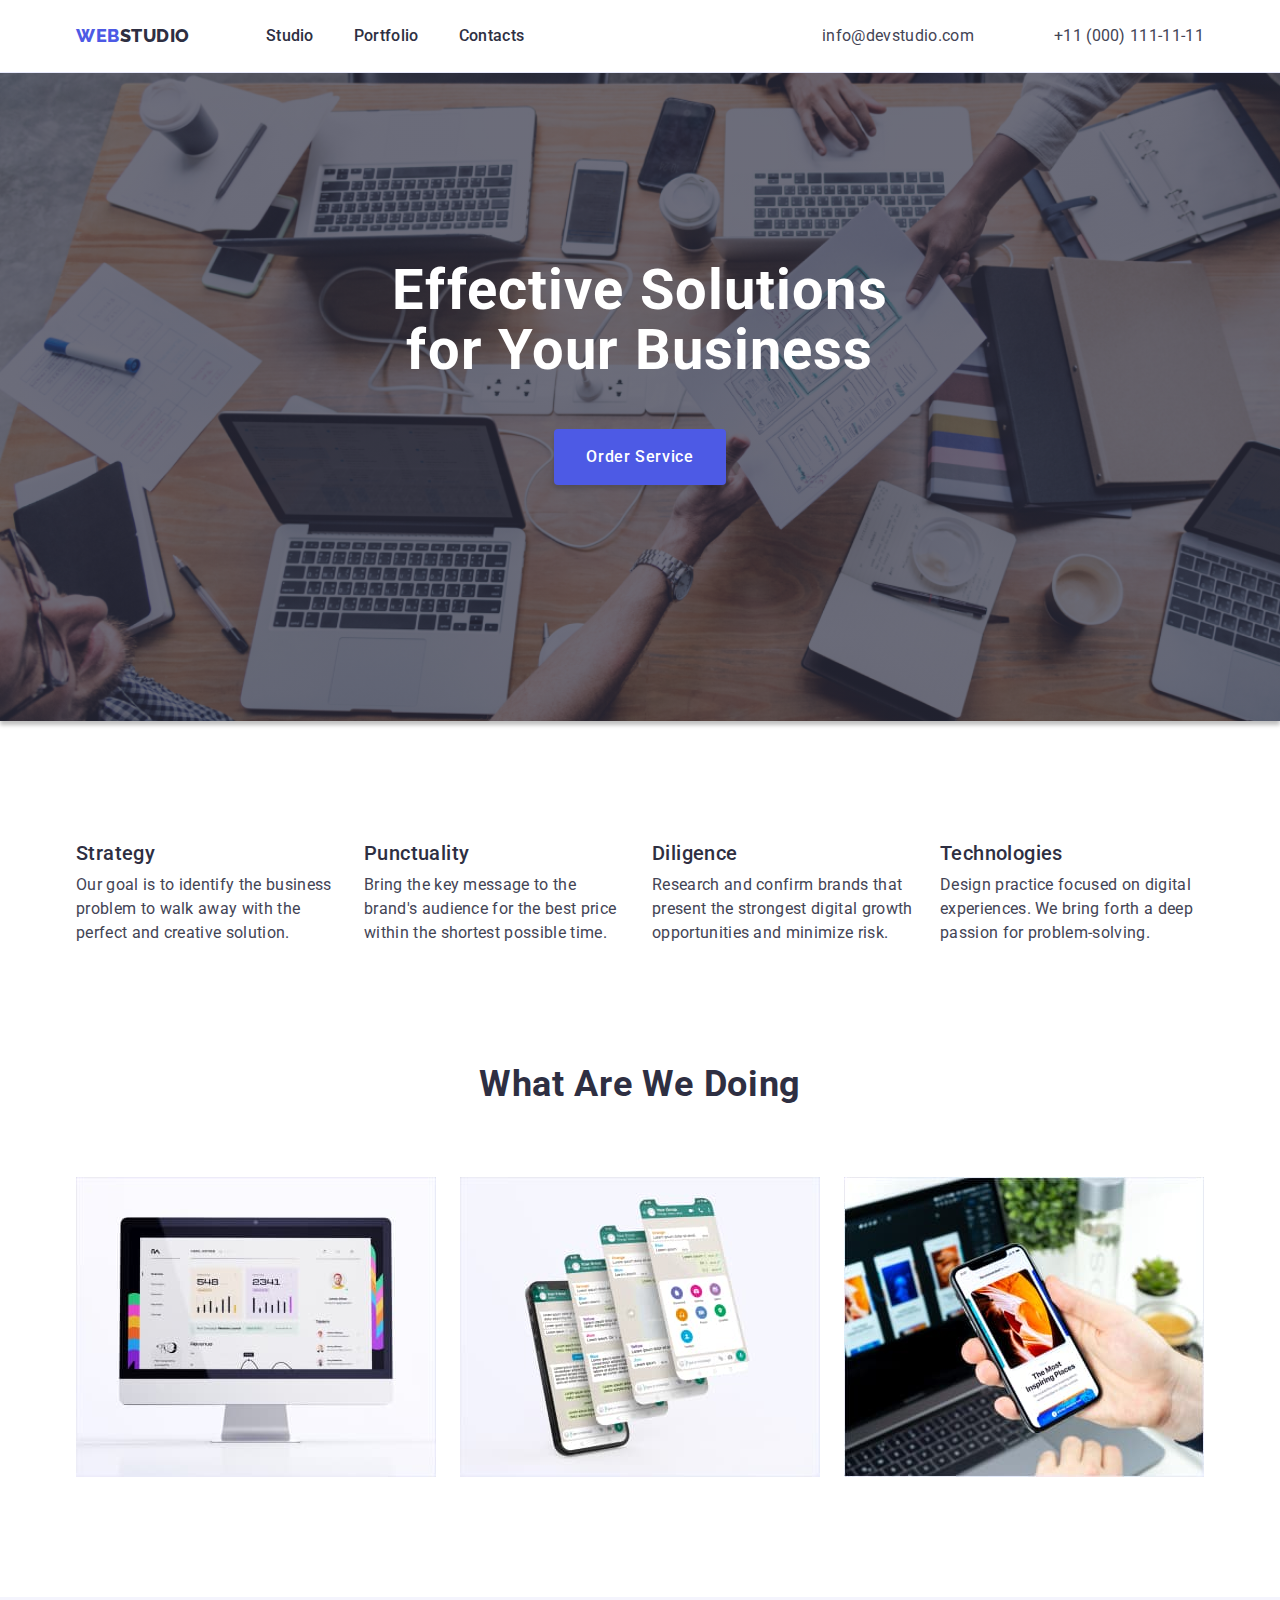
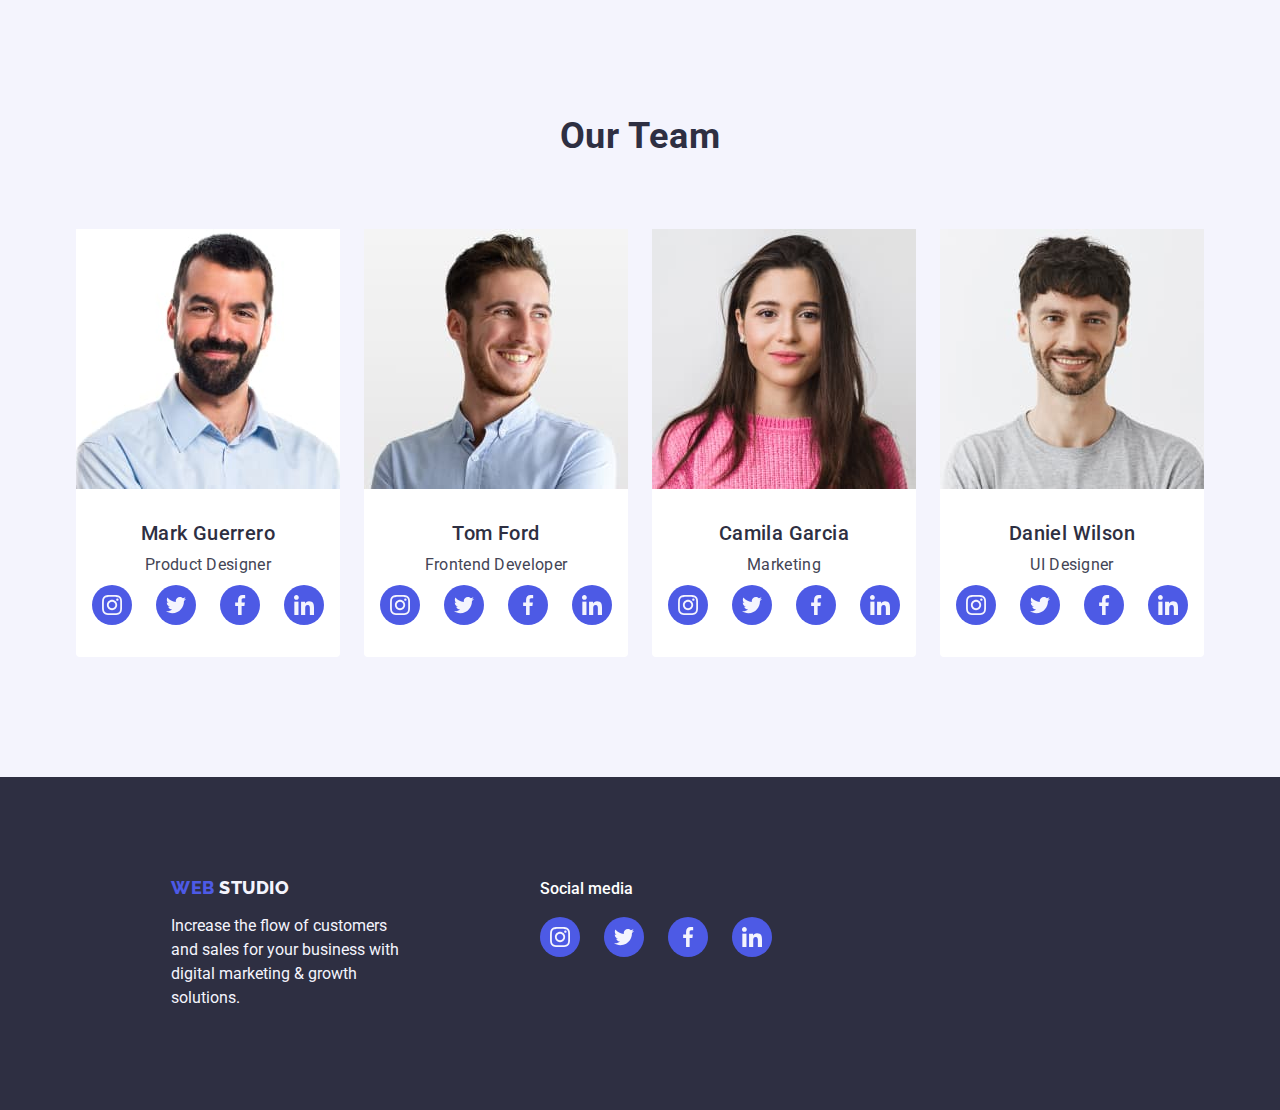
==== index.html @ c41622d4 "Styling with background and icons" ====
<!DOCTYPE html>
<html lang="en">
  <head>
    <meta charset="UTF-8" />
    <meta http-equiv="X-UA-Compatible" content="IE=edge" />
    <meta name="viewport" content="width=device-width, initial-scale=1.0" />
    <title>Web Studio</title>
    <link rel="preconnect" href="https://fonts.googleapis.com" />
    <link rel="preconnect" href="https://fonts.gstatic.com" crossorigin />
    <link
      href="https://fonts.googleapis.com/css2?family=Raleway:wght@800&family=Roboto:wght@400;500;700;900&display=swap"
      rel="stylesheet"
    />
    <link
      rel="stylesheet"
      href="https://cdn.jsdelivr.net/npm/modern-normalize@1.1.0/modern-normalize.min.css"
    />
    <link rel="stylesheet" href="css/styles.css" />
  </head>
  <body>
    <!-- Header -->
    <header class="page-header">
      <div class="container page-header-container">
        <nav class="page-nav">
          <a class="logo link" href="./index.html"
            >Web<span class="logo-studio">Studio</span></a
          >
          <ul class="menu list">
            <li class="menu-item">
              <a class="menu-link link" href="./index.html">Studio</a>
            </li>
            <li class="menu-item">
              <a class="menu-link link" href="./portfolio.html">Portfolio</a>
            </li>
            <li class="menu-item">
              <a class="menu-link link" href="">Contacts</a>
            </li>
          </ul>
        </nav>
        <address id="contacts" class="contacts">
          <ul class="contacts-list list">
            <li class="mail">
              <a class="link mail-link" href="mailto:info@devstudio.com"
                >info@devstudio.com</a
              >
            </li>
            <li class="tel">
              <a class="link tel-link" href="tel:+110001111111"
                >+11 (000) 111-11-11</a
              >
            </li>
          </ul>
        </address>
      </div>
    </header>
    <!-- /Header -->
    <main>
      <!-- Section 1 -->
      <section class="hero">
        <div class="container container-hero">
          <h1 class="hero-header">Effective Solutions for Your Business</h1>

          <button class="hero-btn" type="button">Order Service</button>
        </div>
      </section>
      <!-- Section 2 -->
      <section class="work-vision section">
        <div class="container">
          <h2 class="section-header" hidden>Our Phylosophy</h2>
          <ul class="work list">
            <li class="work-item">
              <h3 class="second-header">Strategy</h3>
              <p class="describtion">
                Our goal is to identify the business problem to walk away with
                the perfect and creative solution.
              </p>
            </li>
            <li class="work-item">
              <h3 class="second-header">Punctuality</h3>
              <p class="describtion">
                Bring the key message to the brand's audience for the best price
                within the shortest possible time.
              </p>
            </li>
            <li class="work-item">
              <h3 class="second-header">Diligence</h3>
              <p class="describtion">
                Research and confirm brands that present the strongest digital
                growth opportunities and minimize risk.
              </p>
            </li>
            <li class="work-item">
              <h3 class="second-header">Technologies</h3>
              <p class="describtion">
                Design practice focused on digital experiences. We bring forth a
                deep passion for problem-solving.
              </p>
            </li>
          </ul>
        </div>
      </section>
      <!-- Section 3 -->
      <section class="section section-work">
        <div class="container">
          <h2 class="section-header">What are we doing</h2>
          <ul class="list work-img">
            <li class="img">
              <img
                class="img-item"
                src="./images/section-3/img1.jpg"
                alt="computer"
                width="360"
                height="300"
              />
            </li>
            <li class="img">
              <img
                class="img-item"
                src="./images/section-3/img2.jpg"
                alt="smartphone"
                width="360"
                height="300"
              />
            </li>
            <li class="img">
              <img
                class="img-item"
                src="./images/section-3/img3.jpg"
                alt="connection"
                width="360"
                height="300"
              />
            </li>
          </ul>
        </div>
      </section>
      <!-- Section 4 -->
      <section class="team section">
        <div class="container">
          <h2 class="section-header">Our Team</h2>
          <ul class="team list">
            <li class="team-member">
              <img
                class="team-img"
                src="./images/section-4/mark-guerrero.jpg"
                alt="Mark"
                width="264"
              />
              <div class="team-content-wrapper">
                <h3 class="second-header">Mark Guerrero</h3>
                <p class="describtion position">Product Designer</p>
                <ul class="social-list list">
                  <li class="social-list-item">
                    <a href="" class="social-list-link">
                      <svg class="social-list-icon" width="20" hight="20">
                        <use href="./images/sprite.svg#icon-instagram"></use>
                      </svg>
                    </a>
                  </li>
                  <li class="social-list-item">
                    <a href="" class="social-list-link">
                      <svg class="social-list-icon" width="20" hight="20">
                        <use href="./images/sprite.svg#icon-twitter"></use>
                      </svg>
                    </a>
                  </li>
                  <li class="social-list-item">
                    <a href="" class="social-list-link">
                      <svg class="social-list-icon" width="20" hight="20">
                        <use href="./images/sprite.svg#icon-facebook"></use>
                      </svg>
                    </a>
                  </li>
                  <li class="social-list-item">
                    <a href="" class="social-list-link">
                      <svg class="social-list-icon" width="20" hight="20">
                        <use href="./images/sprite.svg#icon-linkedin"></use>
                      </svg>
                    </a>
                  </li>
                </ul>
              </div>
            </li>
            <li class="team-member">
              <img
                class="team-img"
                src="./images/section-4/tom-ford.jpg"
                alt="Tom"
                width="264"
              />
              <div class="team-content-wrapper">
                <h3 class="second-header">Tom Ford</h3>
                <p class="describtion position">Frontend Developer</p>
                <ul class="social-list list">
                  <li class="social-list-item">
                    <a href="" class="social-list-link">
                      <svg class="social-list-icon" width="20" hight="20">
                        <use href="./images/sprite.svg#icon-instagram"></use>
                      </svg>
                    </a>
                  </li>
                  <li class="social-list-item">
                    <a href="" class="social-list-link">
                      <svg class="social-list-icon" width="20" hight="20">
                        <use href="./images/sprite.svg#icon-twitter"></use>
                      </svg>
                    </a>
                  </li>
                  <li class="social-list-item">
                    <a href="" class="social-list-link">
                      <svg class="social-list-icon" width="20" hight="20">
                        <use href="./images/sprite.svg#icon-facebook"></use>
                      </svg>
                    </a>
                  </li>
                  <li class="social-list-item">
                    <a href="" class="social-list-link">
                      <svg class="social-list-icon" width="20" hight="20">
                        <use href="./images/sprite.svg#icon-linkedin"></use>
                      </svg>
                    </a>
                  </li>
                </ul>
              </div>
            </li>
            <li class="team-member">
              <img
                class="team-img"
                src="./images/section-4/camila-garcia.jpg"
                alt="Camila"
                width="264"
              />
              <div class="team-content-wrapper">
                <h3 class="second-header">Camila Garcia</h3>
                <p class="describtion position">Marketing</p>
                <ul class="social-list list">
                  <li class="social-list-item">
                    <a href="" class="social-list-link">
                      <svg class="social-list-icon" width="20" hight="20">
                        <use href="./images/sprite.svg#icon-instagram"></use>
                      </svg>
                    </a>
                  </li>
                  <li class="social-list-item">
                    <a href="" class="social-list-link">
                      <svg class="social-list-icon" width="20" hight="20">
                        <use href="./images/sprite.svg#icon-twitter"></use>
                      </svg>
                    </a>
                  </li>
                  <li class="social-list-item">
                    <a href="" class="social-list-link">
                      <svg class="social-list-icon" width="20" hight="20">
                        <use href="./images/sprite.svg#icon-facebook"></use>
                      </svg>
                    </a>
                  </li>
                  <li class="social-list-item">
                    <a href="" class="social-list-link">
                      <svg class="social-list-icon" width="20" hight="20">
                        <use href="./images/sprite.svg#icon-linkedin"></use>
                      </svg>
                    </a>
                  </li>
                </ul>
              </div>
            </li>
            <li class="team-member">
              <img
                class="team-img"
                src="./images/section-4/daniel-wilson.jpg"
                alt="Daniel"
                width="264"
              />
              <div class="team-content-wrapper">
                <h3 class="second-header">Daniel Wilson</h3>
                <p class="describtion position">UI Designer</p>
                <ul class="social-list list">
                  <li class="social-list-item">
                    <a href="" class="social-list-link">
                      <svg class="social-list-icon" width="20" hight="20">
                        <use href="./images/sprite.svg#icon-instagram"></use>
                      </svg>
                    </a>
                  </li>
                  <li class="social-list-item">
                    <a href="" class="social-list-link">
                      <svg class="social-list-icon" width="20" hight="20">
                        <use href="./images/sprite.svg#icon-twitter"></use>
                      </svg>
                    </a>
                  </li>
                  <li class="social-list-item">
                    <a href="" class="social-list-link">
                      <svg class="social-list-icon" width="20" hight="20">
                        <use href="./images/sprite.svg#icon-facebook"></use>
                      </svg>
                    </a>
                  </li>
                  <li class="social-list-item">
                    <a href="" class="social-list-link">
                      <svg class="social-list-icon" width="20" hight="20">
                        <use href="./images/sprite.svg#icon-linkedin"></use>
                      </svg>
                    </a>
                  </li>
                </ul>
              </div>
            </li>
          </ul>
        </div>
      </section>
    </main>
    <!-- Footer -->
    <footer class="footer">
      <div class="container footer-wrapper">
        <a class="logo link logo-footer" href="./index.html"
          >Web <span class="logo-studio-light">Studio</span></a
        >
        <p class="describtion-light">
          Increase the flow of customers and sales for your business with
          digital marketing & growth solutions.
        </p>
      </div>
      <div class="social-media-block">
        <h4 class="social-media-header">Social media</h4>
        <ul class="social-list list footer-list">
          <li class="social-list-item">
            <a href="" class="social-list-link">
              <svg class="social-list-icon" width="20" hight="20">
                <use href="./images/sprite.svg#icon-instagram"></use>
              </svg>
            </a>
          </li>
          <li class="social-list-item">
            <a href="" class="social-list-link">
              <svg class="social-list-icon" width="20" hight="20">
                <use href="./images/sprite.svg#icon-twitter"></use>
              </svg>
            </a>
          </li>
          <li class="social-list-item">
            <a href="" class="social-list-link">
              <svg class="social-list-icon" width="20" hight="20">
                <use href="./images/sprite.svg#icon-facebook"></use>
              </svg>
            </a>
          </li>
          <li class="social-list-item">
            <a href="" class="social-list-link">
              <svg class="social-list-icon" width="20" hight="20">
                <use href="./images/sprite.svg#icon-linkedin"></use>
              </svg>
            </a>
          </li>
        </ul>
      </div>
    </footer>
  </body>
</html>
---- css/styles.css ----
:root {
  --primary-color: #4d5ae5;
  --secondary-color: #2e2f42;
}

h1,
h2,
h3,
h4,
h5,
p {
  margin-top: 0;
  margin-bottom: 0;
}

ul,
ol {
  margin-top: 0;
  margin-bottom: 0;
  padding-left: 0;
}
img {
  display: block;
}

body {
  font-family: 'Roboto', sans-serif;
  color: #434455;
  background-color: #ffffff;
}
.container {
  width: 1158px;
  margin-right: auto;
  margin-left: auto;
  padding-right: 15px;
  padding-left: 15px;
}
.section {
  padding-top: 120px;
  padding-bottom: 120px;
}

.list {
  list-style: none;
}
.link {
  text-decoration: none;
  color: #434455;
}

.section-header {
  margin-bottom: 72px;
  font-weight: 700;
  font-size: 36px;
  line-height: 1.11;
  text-align: center;
  letter-spacing: 0.02em;
  text-transform: capitalize;
  color: var(--secondary-color);
}
.second-header {
  margin-bottom: 8px;
  font-weight: 500;
  font-size: 20px;
  line-height: 1.2;
  letter-spacing: 0.02em;
  color: var(--secondary-color);
}
.describtion {
  font-weight: 400;
  font-size: 16px;
  line-height: 1.5;
  letter-spacing: 0.02em;
  color: #434455;
}

/* header */
.page-header {
  border-bottom: 1px solid #e7e9fc;
}
.page-header-container {
  display: flex;
  align-items: center;
  justify-content: space-between;
}
.page-nav {
  display: flex;
  align-items: center;
}
.menu {
  display: flex;
}
.menu-item:not(:last-child) {
  margin-right: 40px;
}
.menu-link {
  padding: 24px 0;
  display: block;
}

.logo {
  font-family: 'Raleway', sans-serif;
  font-weight: 800;
  font-size: 18px;
  line-height: 1.17;
  margin-right: 76px;
  align-items: center;
  letter-spacing: 0.03em;
  text-transform: uppercase;
  color: var(--primary-color);
}

.logo-studio {
  color: var(--secondary-color);
}
.menu-link {
  font-weight: 500;
  font-size: 16px;
  line-height: 1.5;
  letter-spacing: 0.02em;
  color: var(--secondary-color);
}

.menu-link:hover {
  color: #404bbf;
}
.menu-link:focus {
  color: #404bbf;
}
.menu-link:hover:after {
  display: block;
  height: 4px;
  margin-top: 20px;
  background-color: #404bbf;
  content: '';
}
.contacts {
  font-style: normal;
}
.contacts-list {
  display: flex;
  gap: 40px;
}

.tel,
.mail {
  font-weight: 400;
  font-size: 16px;
  line-height: 1.5;
  letter-spacing: 0.02em;
}
.mail-link {
  margin-right: 40px;
}
.mail-link:hover,
.mail-link:focus,
.tel-link:hover,
.tel-link:focus {
  color: #404bbf;
}

/* Hero */
.hero {
  padding-top: 188px;
  padding-bottom: 188px;
  background: rgba(46, 47, 66, 0.7);
  background-image: linear-gradient(
      rgba(46, 47, 66, 0.7),
      rgba(46, 47, 66, 0.7)
    ),
    url(../images/hero/bg.jpg);
  background-size: cover;
  box-shadow: 0px 4px 4px rgba(0, 0, 0, 0.25);
}

.hero-header {
  max-width: 496px;
  margin-bottom: 48px;
  margin-right: auto;
  margin-left: auto;
  font-weight: 700;
  font-size: 56px;
  line-height: 1.07;
  text-align: center;
  letter-spacing: 0.02em;
  color: #ffffff;
}
.hero-btn {
  display: block;
  margin: 0 auto;
  margin-bottom: 48px;
  min-width: 169px;
  height: 56px;
  border: none;
  font-family: 'Roboto', sans-serif;
  cursor: pointer;
  padding: 16px 32px;
  background-color: var(--primary-color);
  font-weight: 500;
  font-size: 16px;
  line-height: 1.5;
  align-items: center;
  letter-spacing: 0.04em;
  color: #ffffff;
  box-shadow: 0px 4px 4px rgba(0, 0, 0, 0.15);
  border-radius: 4px;
}
.hero-btn:hover {
  background-color: #404bbf;
}
.hero-btn:focus {
  background-color: #404bbf;
}
/* Section 2 */

.work {
  display: flex;
  gap: 24px;
}
.work-item {
  flex-basis: calc((100% - 72px) / 4);
}

/* Section 3 */
.section-work {
  padding-top: 0;
}
.work-img {
  display: flex;
  gap: 24px;
}
.img {
  flex-basis: calc((100% - 3 * 16px) / 3);
}

/* Section 4 */
.team {
  display: flex;
  flex-wrap: wrap;
  gap: 24px;
  background-color: #f4f4fd;
}
.team-member {
  flex-basis: calc((100% - 72px) / 4);
  background-color: #ffffff;
  border-radius: 0px 0px 4px 4px;
}
.team-content-wrapper {
  padding: 32px 16px;
  text-align: center;
}
.team-img {
  width: 100%;
}

.social-list {
  display: flex;
  justify-content: center;
  gap: 24px;
  margin-top: 8px;
}
.social-list-link {
  display: flex;
  justify-content: center;
  align-items: center;
  width: 40px;
  height: 40px;
  border-radius: 50%;
  background-color: var(--primary-color);
}
.social-list-link:hover,
.social-list-link:focus {
  background-color: #404bbf;
}
.social-list-icon {
  fill: #f4f4fd;
}

/* Portfolio */
.portfolio {
  padding-top: 96px;
  padding-bottom: 120px;
  background-color: #ffffff;
}
.filter-buttons {
  margin-bottom: 72px;
  display: flex;
  justify-content: center;
  gap: 24px;
}
.btn {
  padding: 12px 24px;

  font-family: 'Roboto', sans-serif;
  cursor: pointer;
  font-weight: 500;
  font-size: 16px;
  line-height: 1.5;
  align-items: center;
  text-align: center;
  letter-spacing: 0.04em;
  color: var(--primary-color);
  background-color: #f4f4fd;
  border: 1px solid #e7e9fc;
  border-radius: 4px;
}
.btn:hover,
.btn:focus {
  background-color: #404bbf;
  color: #ffffff;
  border: 1px solid transparent;
}

.portfolio-cards {
  display: flex;
  flex-wrap: wrap;
  column-gap: 24px;
  row-gap: 48px;
}
.card {
  width: calc((100% - 48px) / 3);
}
.img-item {
  width: 100%;
}
.card-content-wrapper {
  padding: 32px 16px;
  border: 1px solid #e7e9fc;
  border-top: none;
}
.position {
  margin-bottom: 8px;
}

/* Footer */
.footer {
  display: flex;
  padding: 100px 0 100px;
  background-color: var(--secondary-color);
}
.footer-wrapper {
  margin-left: 156px;
  margin-right: 0;
  text-align: left;
  width: 264px;
}
.logo-footer {
  display: inline-block;
  margin-bottom: 16px;
}
.describtion-light {
  color: #f4f4fd;
  line-height: 1.5;
}
.logo-studio-light {
  color: #f4f4fd;
}
.social-media-block {
  margin-left: 120px;
}
.social-media-header {
  font-weight: 500;
  font-size: 16px;
  line-height: 1.5;
  color: #ffffff;
  margin-bottom: 16px;
}
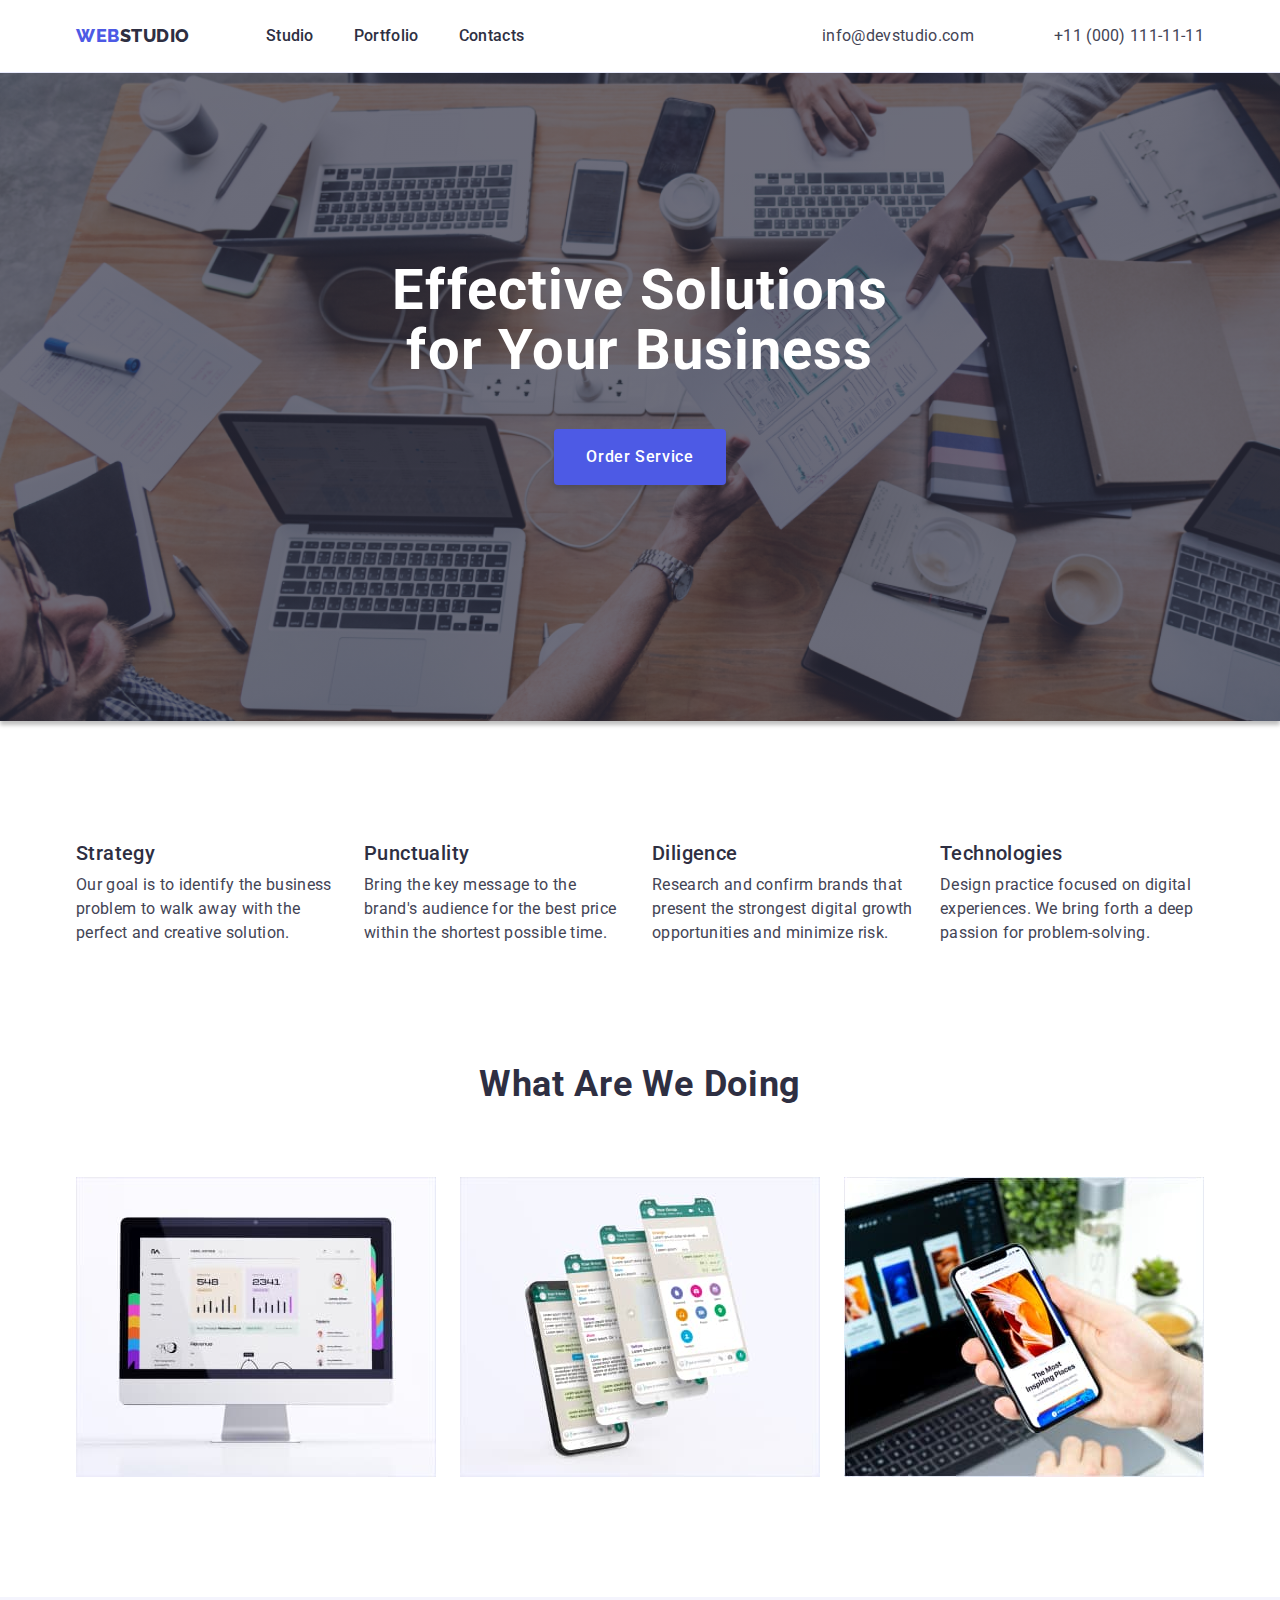
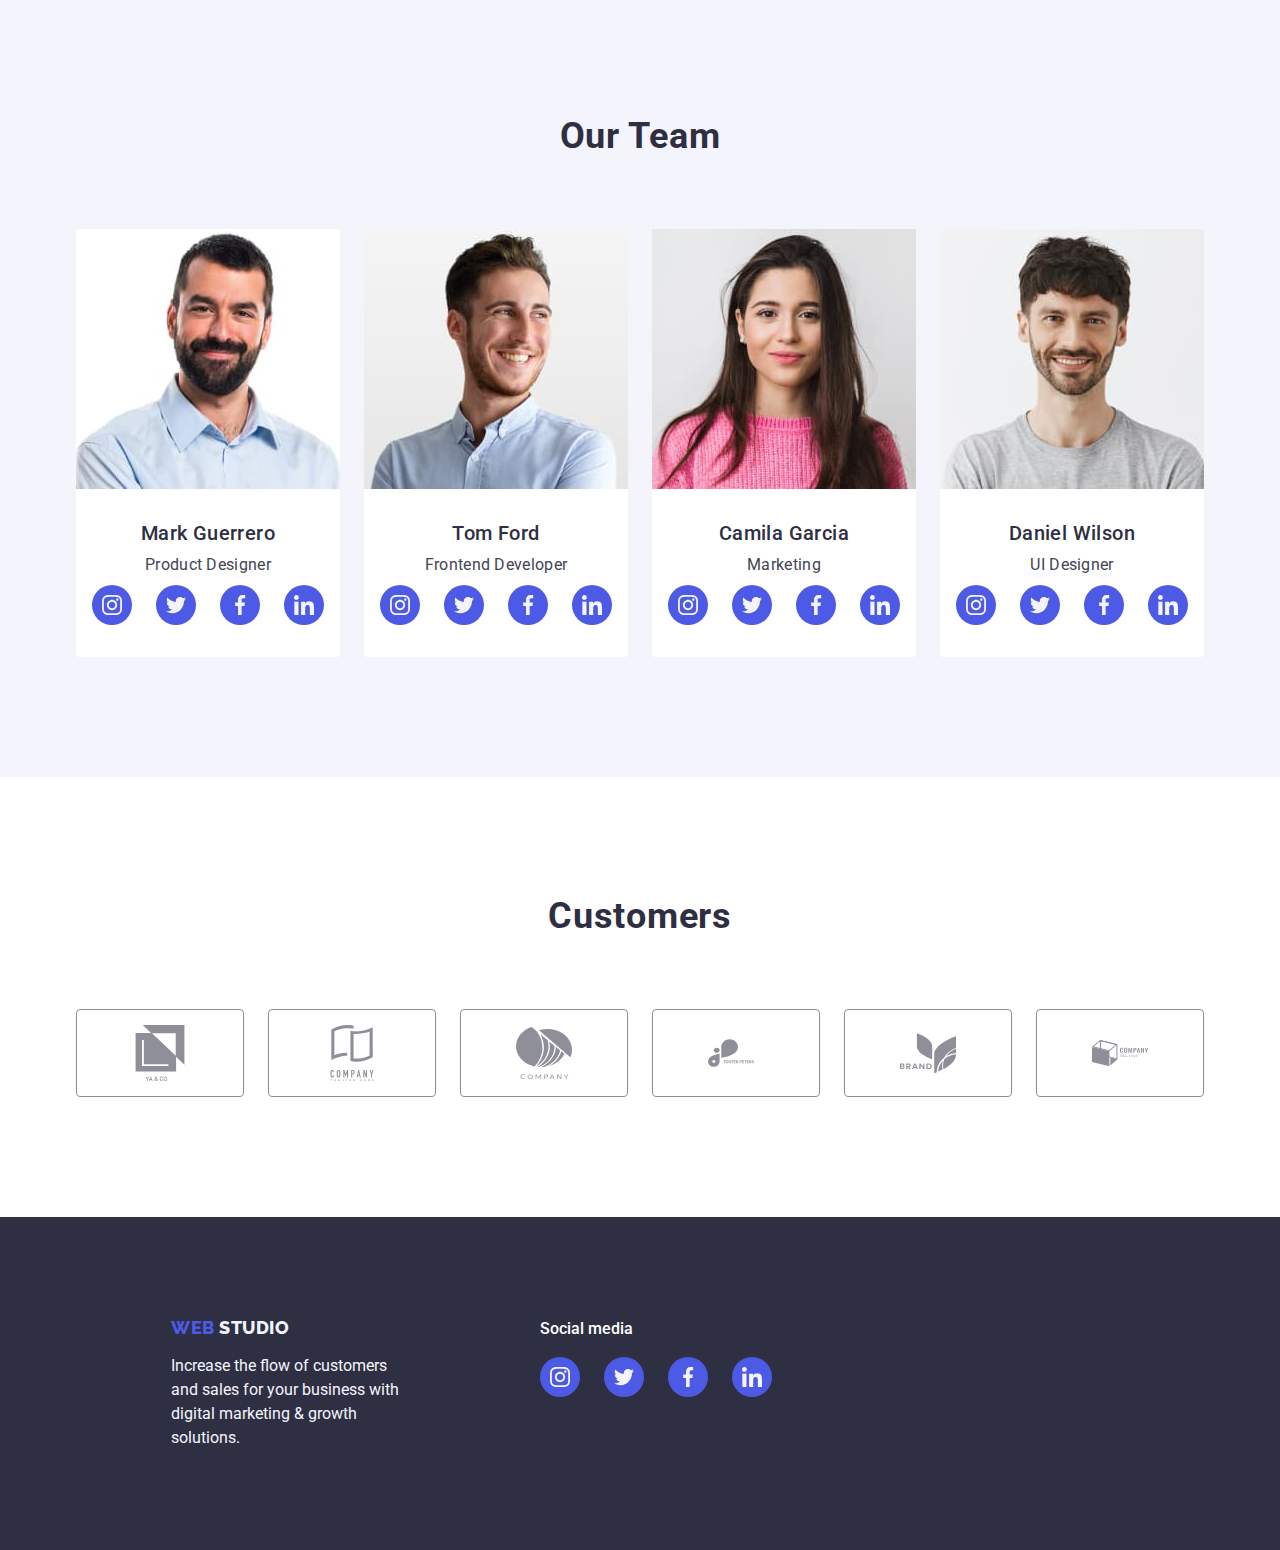
==== commit 3ddf5ed0: "Added section-customers" ====
--- a/index.html
+++ b/index.html
@@ -306,6 +306,56 @@
                   </li>
                 </ul>
               </div>
+            </li>
+          </ul>
+        </div>
+      </section>
+
+      <section class="section section-customers">
+        <div class="container">
+          <h2 class="section-header">customers</h2>
+          <ul class="customers-list list">
+            <li class="customers-list-item">
+              <a href="" class="customers-list-link">
+                <svg class="customers-list-icon">
+                  <use href="./images/sprite.svg#icon-client-1"></use>
+                </svg>
+              </a>
+            </li>
+            <li class="customers-list-item">
+              <a href="" class="customers-list-link">
+                <svg class="customers-list-icon">
+                  <use href="./images/sprite.svg#icon-client-2"></use>
+                </svg>
+              </a>
+            </li>
+            <li class="customers-list-item">
+              <a href="" class="customers-list-link">
+                <svg class="customers-list-icon">
+                  <use href="./images/sprite.svg#icon-client-3"></use>
+                </svg>
+              </a>
+            </li>
+            <li class="customers-list-item">
+              <a href="" class="customers-list-link">
+                <svg class="customers-list-icon">
+                  <use href="./images/sprite.svg#icon-client-4"></use>
+                </svg>
+              </a>
+            </li>
+            <li class="customers-list-item">
+              <a href="" class="customers-list-link">
+                <svg class="customers-list-icon">
+                  <use href="./images/sprite.svg#icon-client-5"></use>
+                </svg>
+              </a>
+            </li>
+            <li class="customers-list-item">
+              <a href="" class="customers-list-link">
+                <svg class="customers-list-icon">
+                  <use href="./images/sprite.svg#icon-client-6"></use>
+                </svg>
+              </a>
             </li>
           </ul>
         </div>
--- a/css/styles.css
+++ b/css/styles.css
@@ -331,6 +331,26 @@
 .position {
   margin-bottom: 8px;
 }
+/* Customers */
+.customers-list {
+  display: flex;
+  justify-content: center;
+  gap: 24px;
+}
+.customers-list-link {
+  display: flex;
+  justify-content: center;
+  align-items: center;
+  width: 168px;
+  height: 88px;
+  border: 1px solid #8e8f99;
+  border-radius: 4px;
+}
+.customers-list-icon {
+  width: 104px;
+  height: 56px;
+  fill: #8e8f99;
+}
 
 /* Footer */
 .footer {
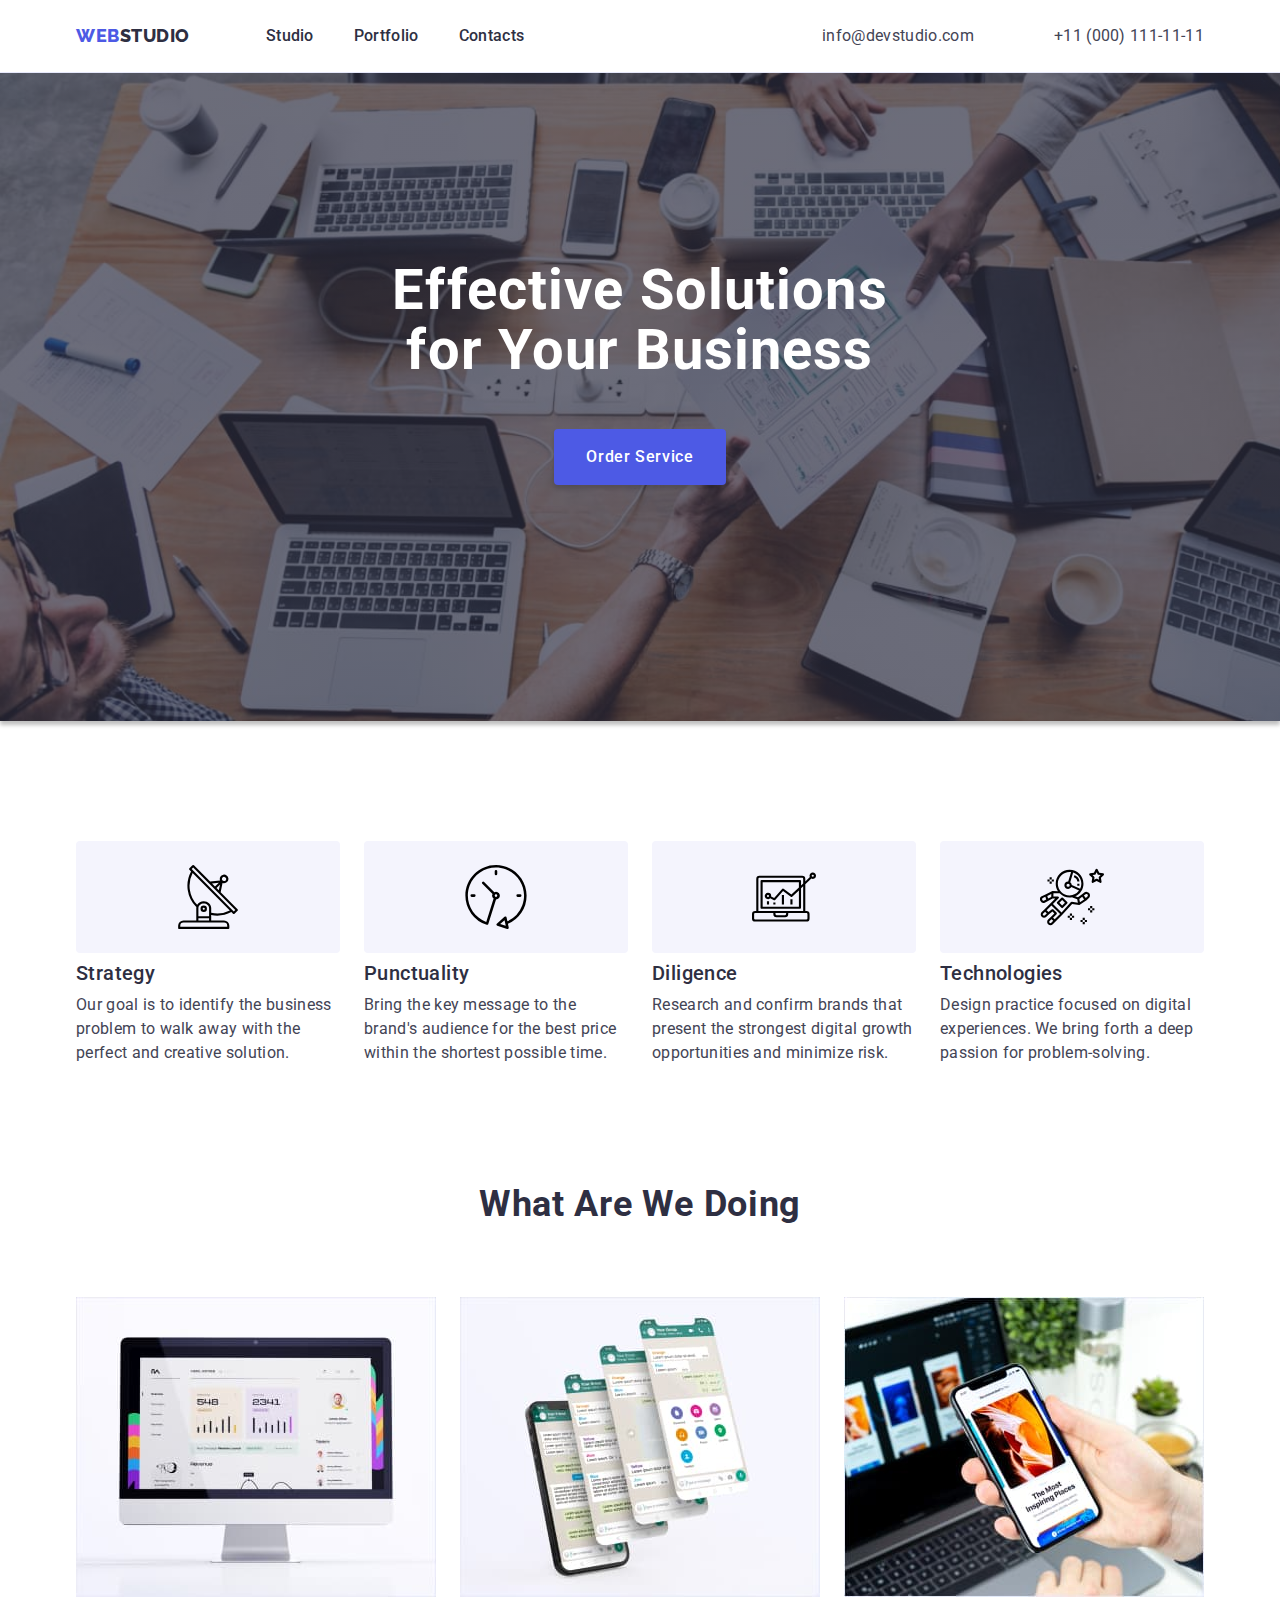
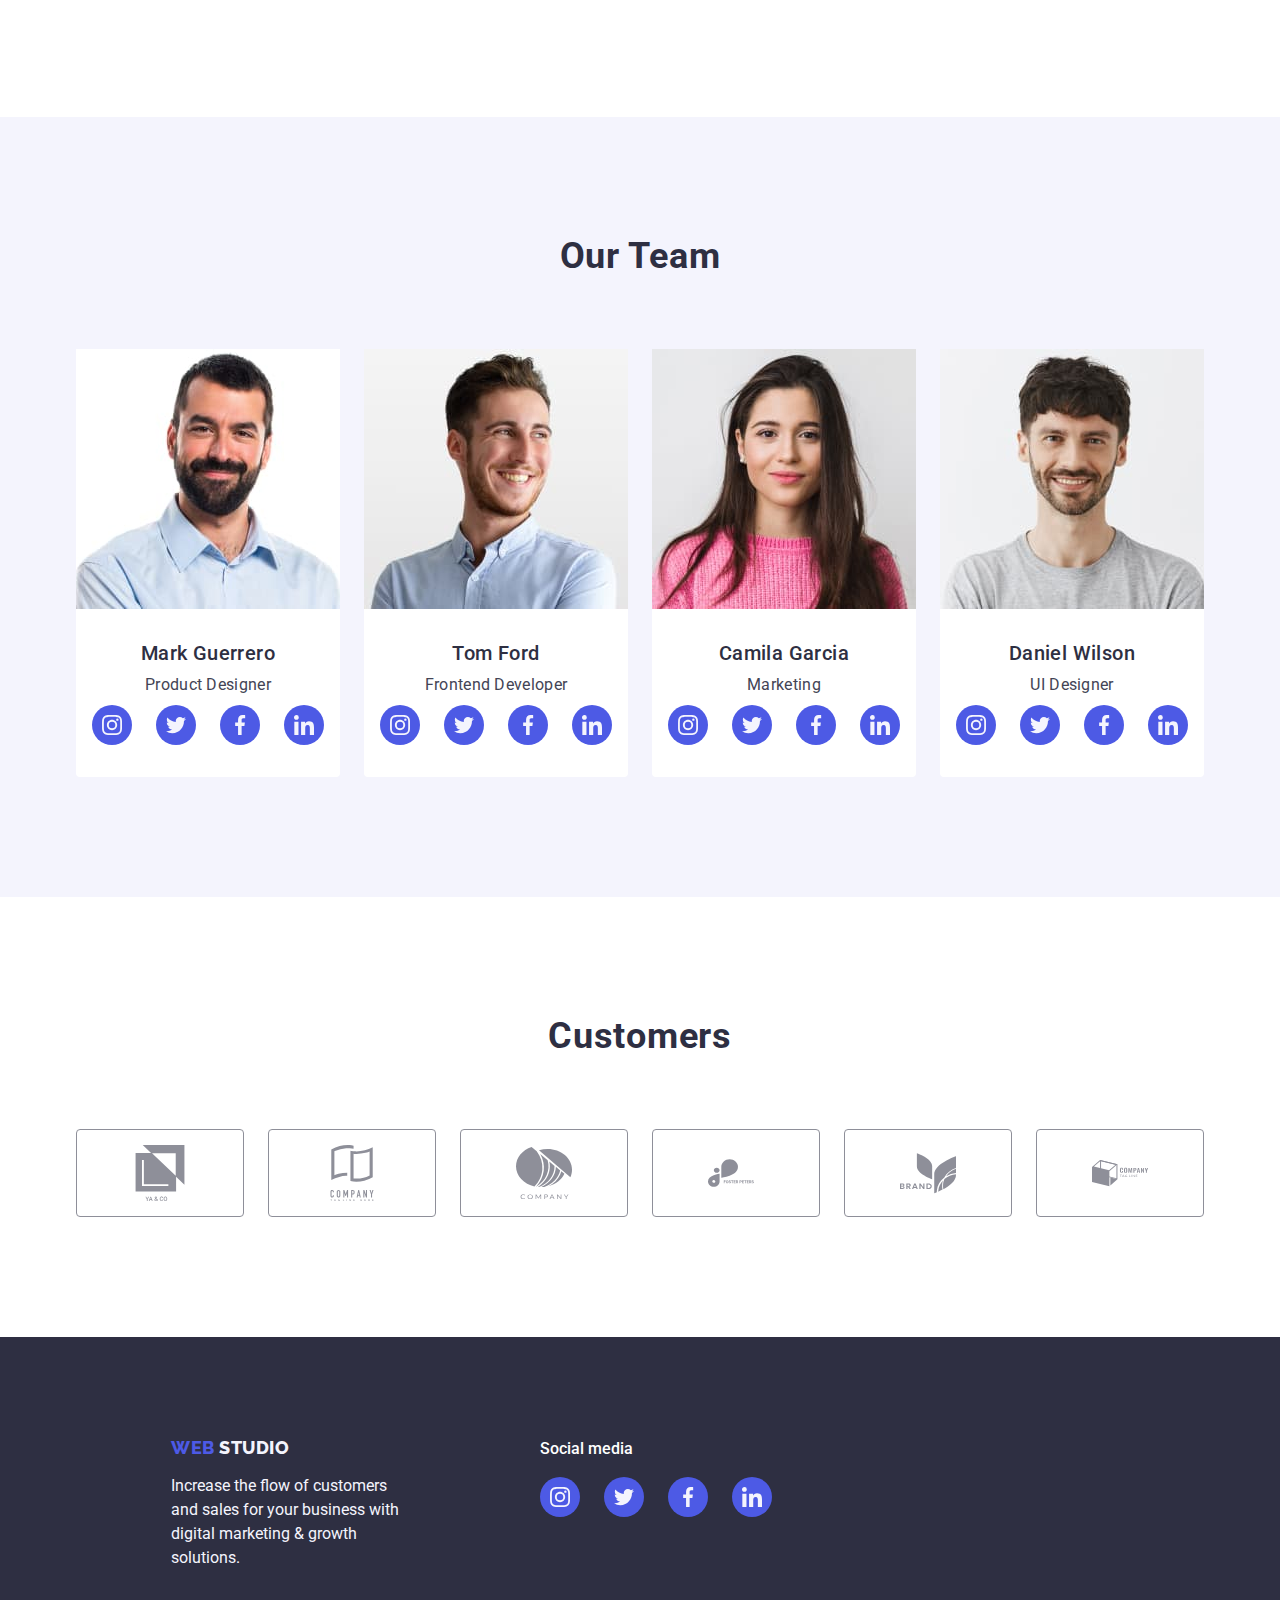
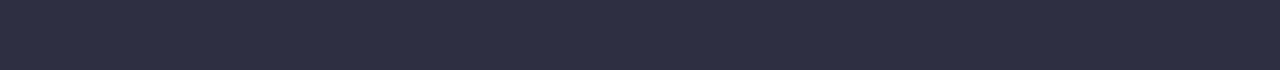
==== commit 420507cd: "Added icons, optimization" ====
--- a/index.html
+++ b/index.html
@@ -67,8 +67,14 @@
       <section class="work-vision section">
         <div class="container">
           <h2 class="section-header" hidden>Our Phylosophy</h2>
+
           <ul class="work list">
             <li class="work-item">
+              <a href="" class="work-item-link">
+                <svg class="work-item-icon">
+                  <use href="./images/sprite.svg#icon-antenna"></use>
+                </svg>
+              </a>
               <h3 class="second-header">Strategy</h3>
               <p class="describtion">
                 Our goal is to identify the business problem to walk away with
@@ -76,6 +82,11 @@
               </p>
             </li>
             <li class="work-item">
+              <a href="" class="work-item-link">
+                <svg class="work-item-icon">
+                  <use href="./images/sprite.svg#icon-clock"></use>
+                </svg>
+              </a>
               <h3 class="second-header">Punctuality</h3>
               <p class="describtion">
                 Bring the key message to the brand's audience for the best price
@@ -83,6 +94,11 @@
               </p>
             </li>
             <li class="work-item">
+              <a href="" class="work-item-link">
+                <svg class="work-item-icon">
+                  <use href="./images/sprite.svg#icon-diagram"></use>
+                </svg>
+              </a>
               <h3 class="second-header">Diligence</h3>
               <p class="describtion">
                 Research and confirm brands that present the strongest digital
@@ -90,6 +106,11 @@
               </p>
             </li>
             <li class="work-item">
+              <a href="" class="work-item-link">
+                <svg class="work-item-icon">
+                  <use href="./images/sprite.svg#icon-astronaut"></use>
+                </svg>
+              </a>
               <h3 class="second-header">Technologies</h3>
               <p class="describtion">
                 Design practice focused on digital experiences. We bring forth a
--- a/css/styles.css
+++ b/css/styles.css
@@ -127,7 +127,9 @@
 .menu-link:focus {
   color: #404bbf;
 }
-.menu-link:hover:after {
+.menu-link:active:after,
+.menu-link:hover:after,
+.menu-link:focus:after {
   display: block;
   height: 4px;
   margin-top: 20px;
@@ -220,6 +222,21 @@
 .work-item {
   flex-basis: calc((100% - 72px) / 4);
 }
+.work-item-link {
+  display: flex;
+  justify-content: center;
+  align-items: center;
+  gap: 24px;
+  background-color: #f4f4fd;
+  border-radius: 4px;
+  margin-bottom: 8px;
+}
+.work-item-icon {
+  margin-top: 24px;
+  margin-bottom: 24px;
+  width: 64px;
+  height: 64px;
+}
 
 /* Section 3 */
 .section-work {
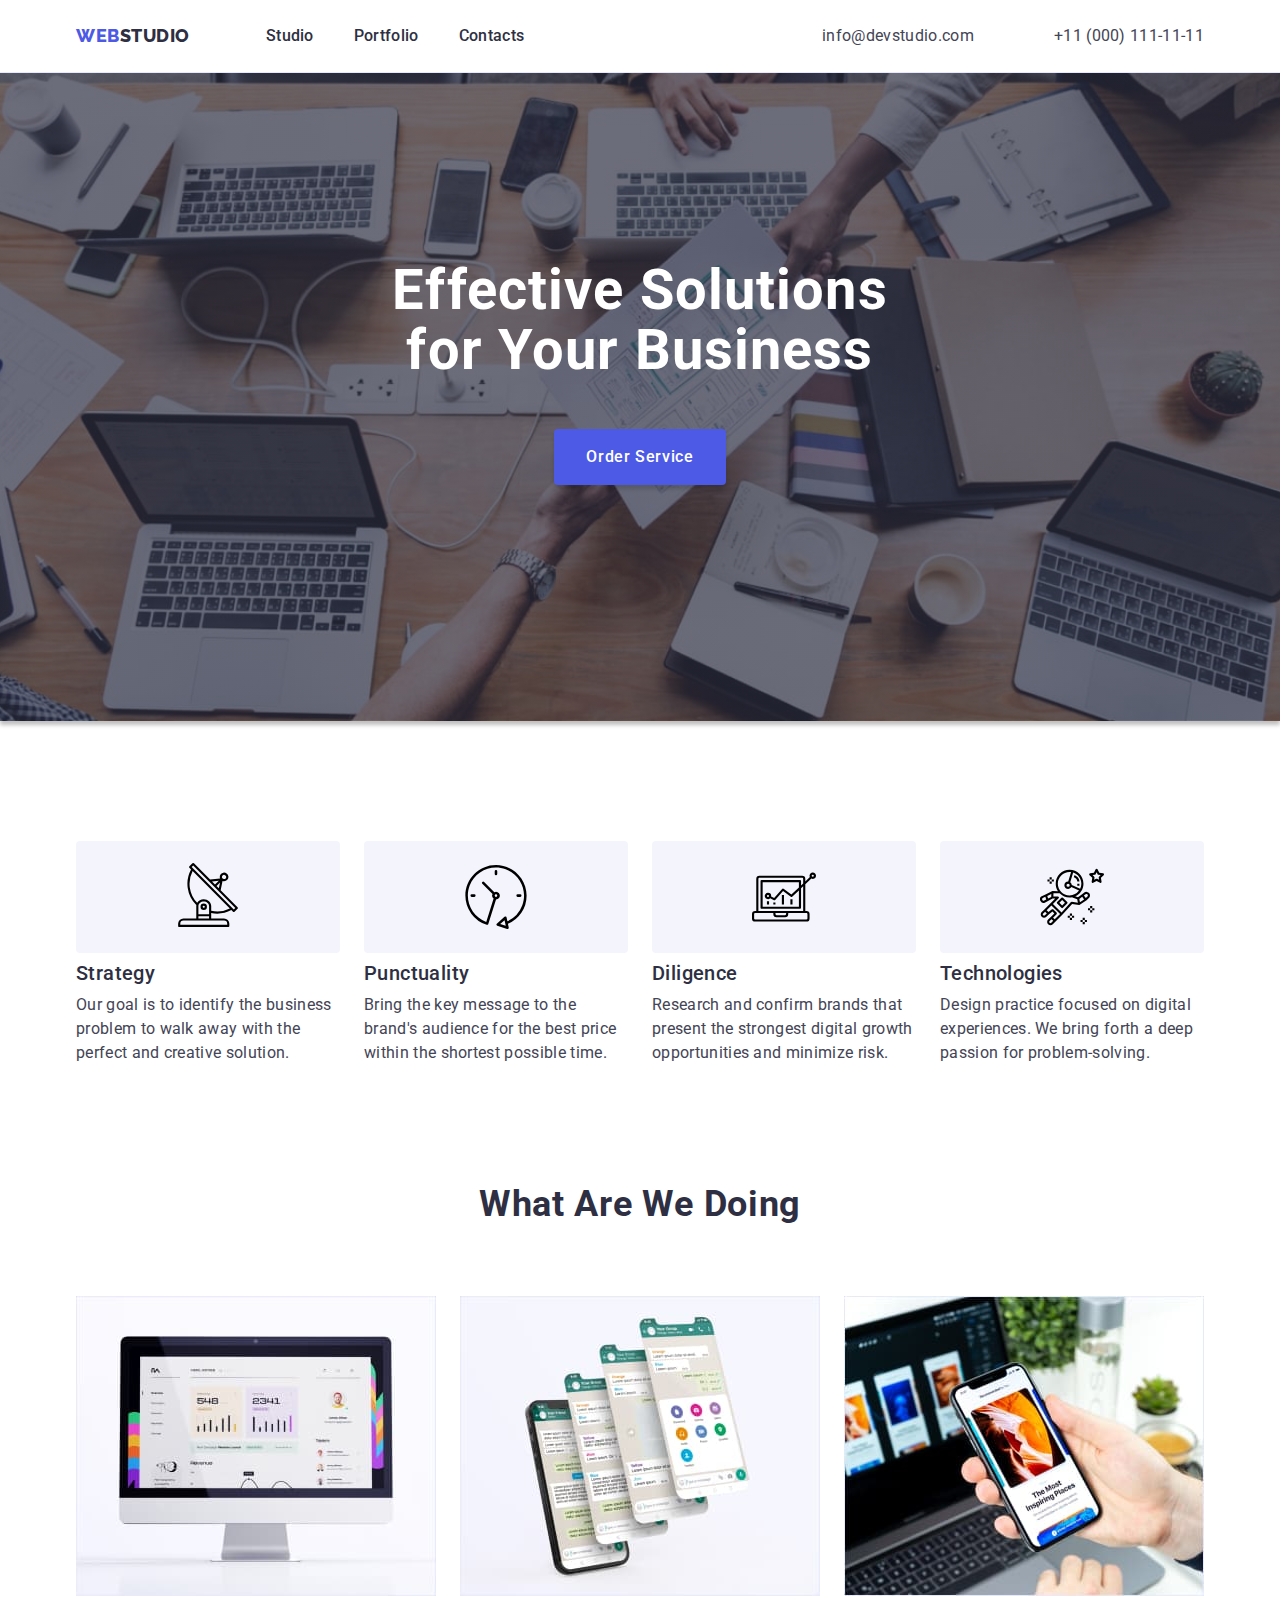
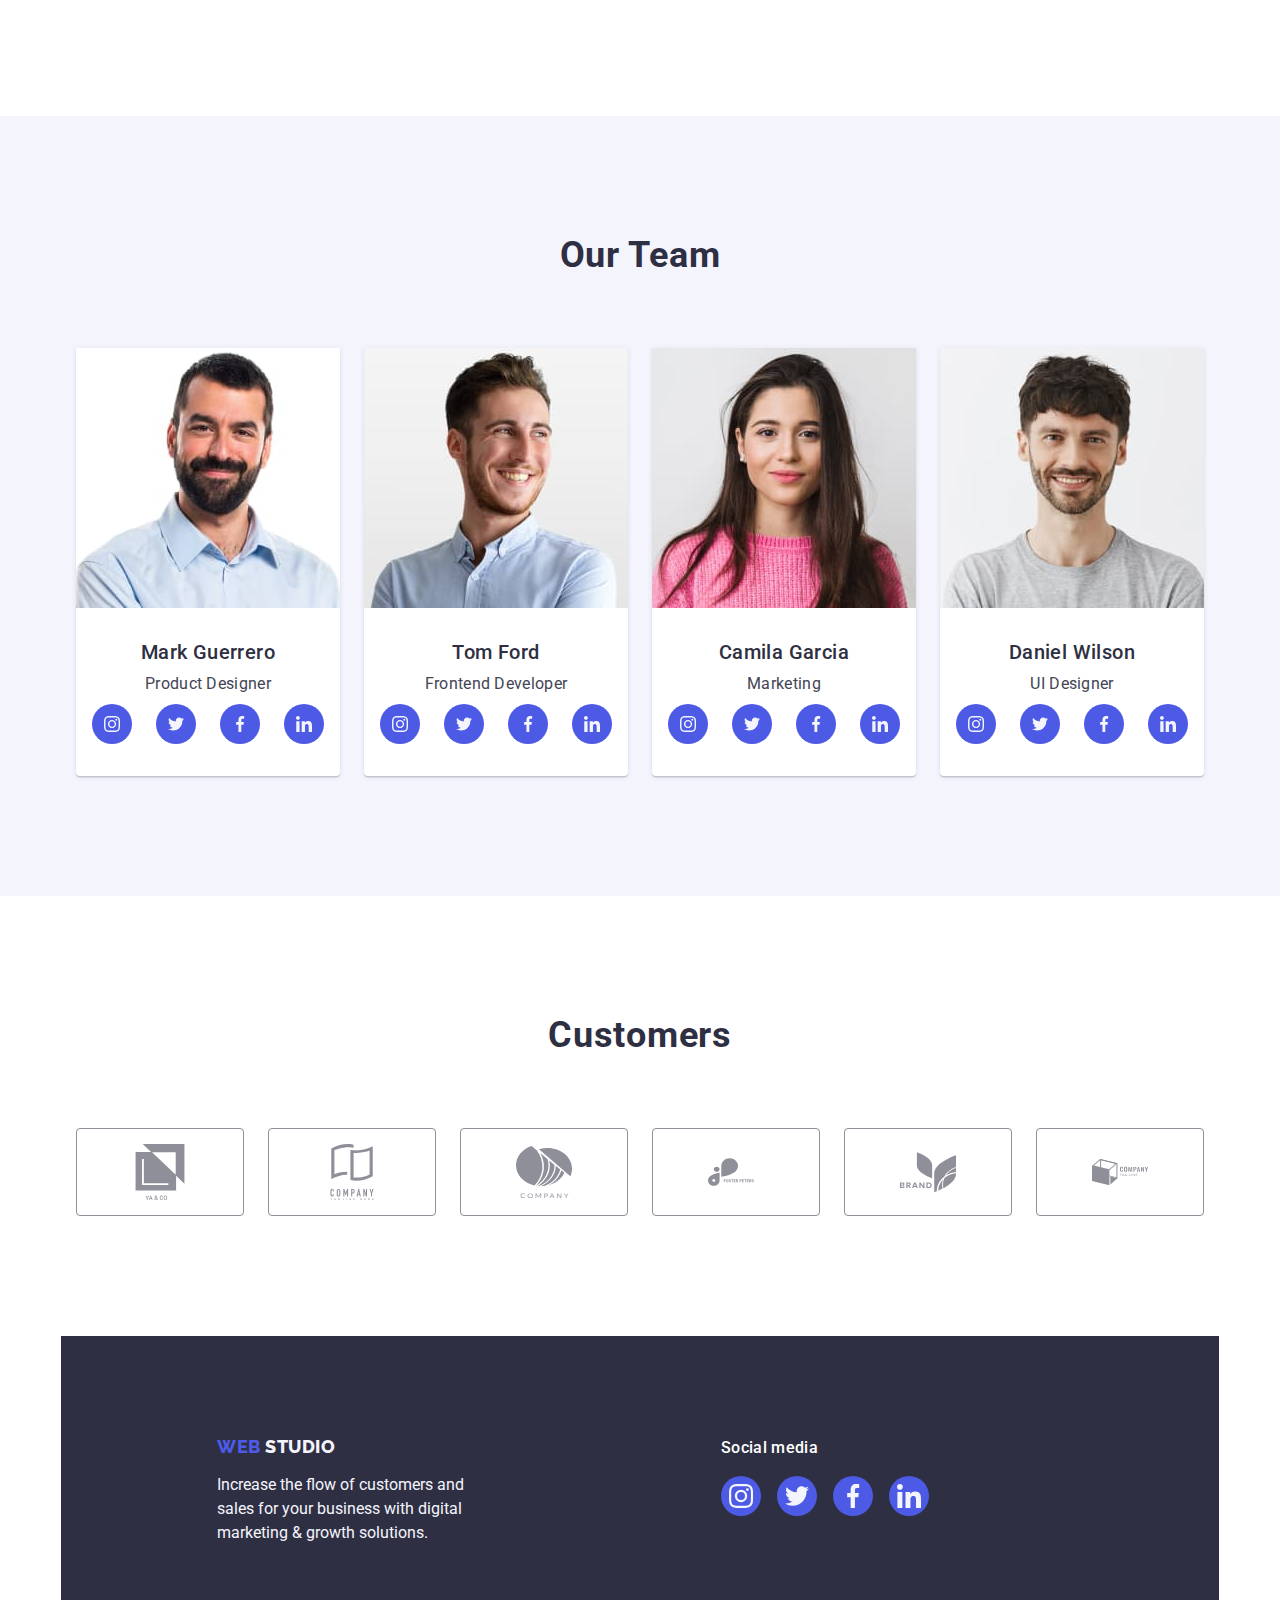
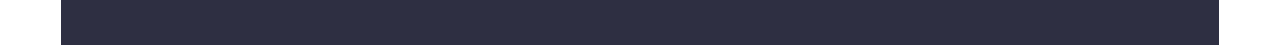
==== commit 793ef218: "Fixing mistakes" ====
--- a/index.html
+++ b/index.html
@@ -70,11 +70,13 @@
 
           <ul class="work list">
             <li class="work-item">
-              <a href="" class="work-item-link">
-                <svg class="work-item-icon">
-                  <use href="./images/sprite.svg#icon-antenna"></use>
-                </svg>
-              </a>
+              <div class="work-item-link">
+                <a href="" class="item-link">
+                  <svg class="work-item-icon">
+                    <use href="./images/icons.svg#icon-antenna"></use>
+                  </svg>
+                </a>
+              </div>
               <h3 class="second-header">Strategy</h3>
               <p class="describtion">
                 Our goal is to identify the business problem to walk away with
@@ -84,7 +86,7 @@
             <li class="work-item">
               <a href="" class="work-item-link">
                 <svg class="work-item-icon">
-                  <use href="./images/sprite.svg#icon-clock"></use>
+                  <use href="./images/icons.svg#icon-clock"></use>
                 </svg>
               </a>
               <h3 class="second-header">Punctuality</h3>
@@ -96,7 +98,7 @@
             <li class="work-item">
               <a href="" class="work-item-link">
                 <svg class="work-item-icon">
-                  <use href="./images/sprite.svg#icon-diagram"></use>
+                  <use href="./images/icons.svg#icon-diagram"></use>
                 </svg>
               </a>
               <h3 class="second-header">Diligence</h3>
@@ -108,7 +110,7 @@
             <li class="work-item">
               <a href="" class="work-item-link">
                 <svg class="work-item-icon">
-                  <use href="./images/sprite.svg#icon-astronaut"></use>
+                  <use href="./images/icons.svg#icon-astronaut"></use>
                 </svg>
               </a>
               <h3 class="second-header">Technologies</h3>
@@ -173,29 +175,29 @@
                 <ul class="social-list list">
                   <li class="social-list-item">
                     <a href="" class="social-list-link">
-                      <svg class="social-list-icon" width="20" hight="20">
-                        <use href="./images/sprite.svg#icon-instagram"></use>
-                      </svg>
-                    </a>
-                  </li>
-                  <li class="social-list-item">
-                    <a href="" class="social-list-link">
-                      <svg class="social-list-icon" width="20" hight="20">
-                        <use href="./images/sprite.svg#icon-twitter"></use>
-                      </svg>
-                    </a>
-                  </li>
-                  <li class="social-list-item">
-                    <a href="" class="social-list-link">
-                      <svg class="social-list-icon" width="20" hight="20">
-                        <use href="./images/sprite.svg#icon-facebook"></use>
-                      </svg>
-                    </a>
-                  </li>
-                  <li class="social-list-item">
-                    <a href="" class="social-list-link">
-                      <svg class="social-list-icon" width="20" hight="20">
-                        <use href="./images/sprite.svg#icon-linkedin"></use>
+                      <svg class="social-list-icon">
+                        <use href="./images/icons.svg#icon-instagram"></use>
+                      </svg>
+                    </a>
+                  </li>
+                  <li class="social-list-item">
+                    <a href="" class="social-list-link">
+                      <svg class="social-list-icon">
+                        <use href="./images/icons.svg#icon-twitter"></use>
+                      </svg>
+                    </a>
+                  </li>
+                  <li class="social-list-item">
+                    <a href="" class="social-list-link">
+                      <svg class="social-list-icon">
+                        <use href="./images/icons.svg#icon-facebook"></use>
+                      </svg>
+                    </a>
+                  </li>
+                  <li class="social-list-item">
+                    <a href="" class="social-list-link">
+                      <svg class="social-list-icon">
+                        <use href="./images/icons.svg#icon-linkedin"></use>
                       </svg>
                     </a>
                   </li>
@@ -215,29 +217,29 @@
                 <ul class="social-list list">
                   <li class="social-list-item">
                     <a href="" class="social-list-link">
-                      <svg class="social-list-icon" width="20" hight="20">
-                        <use href="./images/sprite.svg#icon-instagram"></use>
-                      </svg>
-                    </a>
-                  </li>
-                  <li class="social-list-item">
-                    <a href="" class="social-list-link">
-                      <svg class="social-list-icon" width="20" hight="20">
-                        <use href="./images/sprite.svg#icon-twitter"></use>
-                      </svg>
-                    </a>
-                  </li>
-                  <li class="social-list-item">
-                    <a href="" class="social-list-link">
-                      <svg class="social-list-icon" width="20" hight="20">
-                        <use href="./images/sprite.svg#icon-facebook"></use>
-                      </svg>
-                    </a>
-                  </li>
-                  <li class="social-list-item">
-                    <a href="" class="social-list-link">
-                      <svg class="social-list-icon" width="20" hight="20">
-                        <use href="./images/sprite.svg#icon-linkedin"></use>
+                      <svg class="social-list-icon">
+                        <use href="./images/icons.svg#icon-instagram"></use>
+                      </svg>
+                    </a>
+                  </li>
+                  <li class="social-list-item">
+                    <a href="" class="social-list-link">
+                      <svg class="social-list-icon">
+                        <use href="./images/icons.svg#icon-twitter"></use>
+                      </svg>
+                    </a>
+                  </li>
+                  <li class="social-list-item">
+                    <a href="" class="social-list-link">
+                      <svg class="social-list-icon">
+                        <use href="./images/icons.svg#icon-facebook"></use>
+                      </svg>
+                    </a>
+                  </li>
+                  <li class="social-list-item">
+                    <a href="" class="social-list-link">
+                      <svg class="social-list-icon">
+                        <use href="./images/icons.svg#icon-linkedin"></use>
                       </svg>
                     </a>
                   </li>
@@ -257,29 +259,29 @@
                 <ul class="social-list list">
                   <li class="social-list-item">
                     <a href="" class="social-list-link">
-                      <svg class="social-list-icon" width="20" hight="20">
-                        <use href="./images/sprite.svg#icon-instagram"></use>
-                      </svg>
-                    </a>
-                  </li>
-                  <li class="social-list-item">
-                    <a href="" class="social-list-link">
-                      <svg class="social-list-icon" width="20" hight="20">
-                        <use href="./images/sprite.svg#icon-twitter"></use>
-                      </svg>
-                    </a>
-                  </li>
-                  <li class="social-list-item">
-                    <a href="" class="social-list-link">
-                      <svg class="social-list-icon" width="20" hight="20">
-                        <use href="./images/sprite.svg#icon-facebook"></use>
-                      </svg>
-                    </a>
-                  </li>
-                  <li class="social-list-item">
-                    <a href="" class="social-list-link">
-                      <svg class="social-list-icon" width="20" hight="20">
-                        <use href="./images/sprite.svg#icon-linkedin"></use>
+                      <svg class="social-list-icon">
+                        <use href="./images/icons.svg#icon-instagram"></use>
+                      </svg>
+                    </a>
+                  </li>
+                  <li class="social-list-item">
+                    <a href="" class="social-list-link">
+                      <svg class="social-list-icon">
+                        <use href="./images/icons.svg#icon-twitter"></use>
+                      </svg>
+                    </a>
+                  </li>
+                  <li class="social-list-item">
+                    <a href="" class="social-list-link">
+                      <svg class="social-list-icon">
+                        <use href="./images/icons.svg#icon-facebook"></use>
+                      </svg>
+                    </a>
+                  </li>
+                  <li class="social-list-item">
+                    <a href="" class="social-list-link">
+                      <svg class="social-list-icon">
+                        <use href="./images/icons.svg#icon-linkedin"></use>
                       </svg>
                     </a>
                   </li>
@@ -299,29 +301,29 @@
                 <ul class="social-list list">
                   <li class="social-list-item">
                     <a href="" class="social-list-link">
-                      <svg class="social-list-icon" width="20" hight="20">
-                        <use href="./images/sprite.svg#icon-instagram"></use>
-                      </svg>
-                    </a>
-                  </li>
-                  <li class="social-list-item">
-                    <a href="" class="social-list-link">
-                      <svg class="social-list-icon" width="20" hight="20">
-                        <use href="./images/sprite.svg#icon-twitter"></use>
-                      </svg>
-                    </a>
-                  </li>
-                  <li class="social-list-item">
-                    <a href="" class="social-list-link">
-                      <svg class="social-list-icon" width="20" hight="20">
-                        <use href="./images/sprite.svg#icon-facebook"></use>
-                      </svg>
-                    </a>
-                  </li>
-                  <li class="social-list-item">
-                    <a href="" class="social-list-link">
-                      <svg class="social-list-icon" width="20" hight="20">
-                        <use href="./images/sprite.svg#icon-linkedin"></use>
+                      <svg class="social-list-icon">
+                        <use href="./images/icons.svg#icon-instagram"></use>
+                      </svg>
+                    </a>
+                  </li>
+                  <li class="social-list-item">
+                    <a href="" class="social-list-link">
+                      <svg class="social-list-icon">
+                        <use href="./images/icons.svg#icon-twitter"></use>
+                      </svg>
+                    </a>
+                  </li>
+                  <li class="social-list-item">
+                    <a href="" class="social-list-link">
+                      <svg class="social-list-icon">
+                        <use href="./images/icons.svg#icon-facebook"></use>
+                      </svg>
+                    </a>
+                  </li>
+                  <li class="social-list-item">
+                    <a href="" class="social-list-link">
+                      <svg class="social-list-icon">
+                        <use href="./images/icons.svg#icon-linkedin"></use>
                       </svg>
                     </a>
                   </li>
@@ -334,47 +336,47 @@
 
       <section class="section section-customers">
         <div class="container">
-          <h2 class="section-header">customers</h2>
+          <h2 class="section-header">Customers</h2>
           <ul class="customers-list list">
             <li class="customers-list-item">
               <a href="" class="customers-list-link">
                 <svg class="customers-list-icon">
-                  <use href="./images/sprite.svg#icon-client-1"></use>
-                </svg>
-              </a>
-            </li>
-            <li class="customers-list-item">
-              <a href="" class="customers-list-link">
-                <svg class="customers-list-icon">
-                  <use href="./images/sprite.svg#icon-client-2"></use>
-                </svg>
-              </a>
-            </li>
-            <li class="customers-list-item">
-              <a href="" class="customers-list-link">
-                <svg class="customers-list-icon">
-                  <use href="./images/sprite.svg#icon-client-3"></use>
-                </svg>
-              </a>
-            </li>
-            <li class="customers-list-item">
-              <a href="" class="customers-list-link">
-                <svg class="customers-list-icon">
-                  <use href="./images/sprite.svg#icon-client-4"></use>
-                </svg>
-              </a>
-            </li>
-            <li class="customers-list-item">
-              <a href="" class="customers-list-link">
-                <svg class="customers-list-icon">
-                  <use href="./images/sprite.svg#icon-client-5"></use>
-                </svg>
-              </a>
-            </li>
-            <li class="customers-list-item">
-              <a href="" class="customers-list-link">
-                <svg class="customers-list-icon">
-                  <use href="./images/sprite.svg#icon-client-6"></use>
+                  <use href="./images/icons.svg#icon-client-1"></use>
+                </svg>
+              </a>
+            </li>
+            <li class="customers-list-item">
+              <a href="" class="customers-list-link">
+                <svg class="customers-list-icon">
+                  <use href="./images/icons.svg#icon-client-2"></use>
+                </svg>
+              </a>
+            </li>
+            <li class="customers-list-item">
+              <a href="" class="customers-list-link">
+                <svg class="customers-list-icon">
+                  <use href="./images/icons.svg#icon-client-3"></use>
+                </svg>
+              </a>
+            </li>
+            <li class="customers-list-item">
+              <a href="" class="customers-list-link">
+                <svg class="customers-list-icon">
+                  <use href="./images/icons.svg#icon-client-4"></use>
+                </svg>
+              </a>
+            </li>
+            <li class="customers-list-item">
+              <a href="" class="customers-list-link">
+                <svg class="customers-list-icon">
+                  <use href="./images/icons.svg#icon-client-5"></use>
+                </svg>
+              </a>
+            </li>
+            <li class="customers-list-item">
+              <a href="" class="customers-list-link">
+                <svg class="customers-list-icon">
+                  <use href="./images/icons.svg#icon-client-6"></use>
                 </svg>
               </a>
             </li>
@@ -384,47 +386,50 @@
     </main>
     <!-- Footer -->
     <footer class="footer">
-      <div class="container footer-wrapper">
-        <a class="logo link logo-footer" href="./index.html"
-          >Web <span class="logo-studio-light">Studio</span></a
-        >
-        <p class="describtion-light">
-          Increase the flow of customers and sales for your business with
-          digital marketing & growth solutions.
-        </p>
-      </div>
-      <div class="social-media-block">
-        <h4 class="social-media-header">Social media</h4>
-        <ul class="social-list list footer-list">
-          <li class="social-list-item">
-            <a href="" class="social-list-link">
-              <svg class="social-list-icon" width="20" hight="20">
-                <use href="./images/sprite.svg#icon-instagram"></use>
-              </svg>
-            </a>
-          </li>
-          <li class="social-list-item">
-            <a href="" class="social-list-link">
-              <svg class="social-list-icon" width="20" hight="20">
-                <use href="./images/sprite.svg#icon-twitter"></use>
-              </svg>
-            </a>
-          </li>
-          <li class="social-list-item">
-            <a href="" class="social-list-link">
-              <svg class="social-list-icon" width="20" hight="20">
-                <use href="./images/sprite.svg#icon-facebook"></use>
-              </svg>
-            </a>
-          </li>
-          <li class="social-list-item">
-            <a href="" class="social-list-link">
-              <svg class="social-list-icon" width="20" hight="20">
-                <use href="./images/sprite.svg#icon-linkedin"></use>
-              </svg>
-            </a>
-          </li>
-        </ul>
+      <div class="container container-footer">
+        <div class="footer-wrapper">
+          <a class="logo link logo-footer" href="./index.html"
+            >Web <span class="logo-studio-light">Studio</span></a
+          >
+          <p class="describtion-light">
+            Increase the flow of customers and sales for your business with
+            digital marketing & growth solutions.
+          </p>
+        </div>
+
+        <div class="social-media-block">
+          <p class="social-media-header">Social media</p>
+          <ul class="footer-social-list list">
+            <li class="footer-social-list-item">
+              <a href="" class="footer-social-list-link">
+                <svg class="footer-social-list-icon">
+                  <use href="./images/icons.svg#icon-instagram"></use>
+                </svg>
+              </a>
+            </li>
+            <li class="footer-social-list-item">
+              <a href="" class="footer-social-list-link">
+                <svg class="footer-social-list-icon">
+                  <use href="./images/icons.svg#icon-twitter"></use>
+                </svg>
+              </a>
+            </li>
+            <li class="footer-social-list-item">
+              <a href="" class="footer-social-list-link">
+                <svg class="footer-social-list-icon">
+                  <use href="./images/icons.svg#icon-facebook"></use>
+                </svg>
+              </a>
+            </li>
+            <li class="footer-social-list-item">
+              <a href="" class="footer-social-list-link">
+                <svg class="footer-social-list-icon">
+                  <use href="./images/icons.svg#icon-linkedin"></use>
+                </svg>
+              </a>
+            </li>
+          </ul>
+        </div>
       </div>
     </footer>
   </body>
--- a/css/styles.css
+++ b/css/styles.css
@@ -1,6 +1,8 @@
 :root {
   --primary-color: #4d5ae5;
   --secondary-color: #2e2f42;
+  --icon-fill-color: #f4f4fd;
+  --customers-icon-color: #8e8f99;
 }
 
 h1,
@@ -52,7 +54,7 @@
   margin-bottom: 72px;
   font-weight: 700;
   font-size: 36px;
-  line-height: 1.11;
+  line-height: 1.1;
   text-align: center;
   letter-spacing: 0.02em;
   text-transform: capitalize;
@@ -77,6 +79,8 @@
 /* header */
 .page-header {
   border-bottom: 1px solid #e7e9fc;
+  box-shadow: 0px 2px 1px rgba(46, 47, 66, 0.08),
+    0px 1px 1px rgba(46, 47, 66, 0.16), 0px 1px 6px rgba(46, 47, 66, 0.08);
 }
 .page-header-container {
   display: flex;
@@ -163,9 +167,12 @@
 
 /* Hero */
 .hero {
+  max-width: 1440px;
   padding-top: 188px;
   padding-bottom: 188px;
   background: rgba(46, 47, 66, 0.7);
+  background-repeat: no-repeat;
+  background-position: center;
   background-image: linear-gradient(
       rgba(46, 47, 66, 0.7),
       rgba(46, 47, 66, 0.7)
@@ -227,13 +234,12 @@
   justify-content: center;
   align-items: center;
   gap: 24px;
+  height: 112px;
   background-color: #f4f4fd;
   border-radius: 4px;
   margin-bottom: 8px;
 }
 .work-item-icon {
-  margin-top: 24px;
-  margin-bottom: 24px;
   width: 64px;
   height: 64px;
 }
@@ -260,10 +266,18 @@
 .team-member {
   flex-basis: calc((100% - 72px) / 4);
   background-color: #ffffff;
+  box-shadow: 0px 1px 6px rgba(46, 47, 66, 0.08),
+    0px 1px 1px rgba(46, 47, 66, 0.16), 0px 2px 1px rgba(46, 47, 66, 0.08);
   border-radius: 0px 0px 4px 4px;
 }
+.team-member:hover .social-list-link {
+  background-color: #404bbf;
+}
+.team-member:focus .social-list-link {
+  background-color: #404bbf;
+}
 .team-content-wrapper {
-  padding: 32px 16px;
+  padding: 32px 0;
   text-align: center;
 }
 .team-img {
@@ -290,6 +304,8 @@
   background-color: #404bbf;
 }
 .social-list-icon {
+  width: 16px;
+  height: 16px;
   fill: #f4f4fd;
 }
 
@@ -326,6 +342,8 @@
   background-color: #404bbf;
   color: #ffffff;
   border: 1px solid transparent;
+  box-shadow: 0px 3px 1px rgba(0, 0, 0, 0.1), 0px 2px 1px rgba(0, 0, 0, 0.08),
+    0px 2px 2px rgba(0, 0, 0, 0.12);
 }
 
 .portfolio-cards {
@@ -336,6 +354,15 @@
 }
 .card {
   width: calc((100% - 48px) / 3);
+  display: block;
+}
+.card:hover {
+  box-shadow: 0px 1px 6px rgba(46, 47, 66, 0.08),
+    0px 1px 1px rgba(46, 47, 66, 0.16), 0px 2px 1px rgba(46, 47, 66, 0.08);
+}
+.card:focus {
+  box-shadow: 0px 1px 6px rgba(46, 47, 66, 0.08),
+    0px 1px 1px rgba(46, 47, 66, 0.16), 0px 2px 1px rgba(46, 47, 66, 0.08);
 }
 .img-item {
   width: 100%;
@@ -360,24 +387,38 @@
   align-items: center;
   width: 168px;
   height: 88px;
-  border: 1px solid #8e8f99;
+  border: 1px solid var(--customers-icon-color);
   border-radius: 4px;
 }
 .customers-list-icon {
   width: 104px;
   height: 56px;
-  fill: #8e8f99;
+  fill: var(--customers-icon-color);
+}
+.customers-list-link:hover {
+  border: 1px solid #404bbf;
+}
+.customers-list-link:focus {
+  border: 1px solid #404bbf;
+}
+.customers-list-link:hover {
+  fill: #404bbf;
+}
+
+.customers-list-link:hover .customers-list-icon {
+  fill: #404bbf;
 }
 
 /* Footer */
-.footer {
-  display: flex;
+.container-footer {
+  display: flex;
+  align-items: baseline;
   padding: 100px 0 100px;
   background-color: var(--secondary-color);
 }
 .footer-wrapper {
   margin-left: 156px;
-  margin-right: 0;
+  margin-right: 120px;
   text-align: left;
   width: 264px;
 }
@@ -399,6 +440,33 @@
   font-weight: 500;
   font-size: 16px;
   line-height: 1.5;
+  letter-spacing: 0.02em;
   color: #ffffff;
   margin-bottom: 16px;
 }
+.footer-social-list {
+  display: flex;
+  gap: 16px;
+}
+.footer-social-list-item {
+  width: 40px;
+  height: 40px;
+}
+.footer-social-list-link {
+  display: flex;
+  justify-content: center;
+  align-items: center;
+  width: 100%;
+  height: 100%;
+  background-color: var(--primary-color);
+  border-radius: 50%;
+}
+.footer-social-list-link:hover,
+.footer-social-list-link:focus {
+  background-color: #31d0aa;
+}
+.footer-social-list-icon {
+  width: 24px;
+  height: 24px;
+  fill: var(--icon-fill-color);
+}
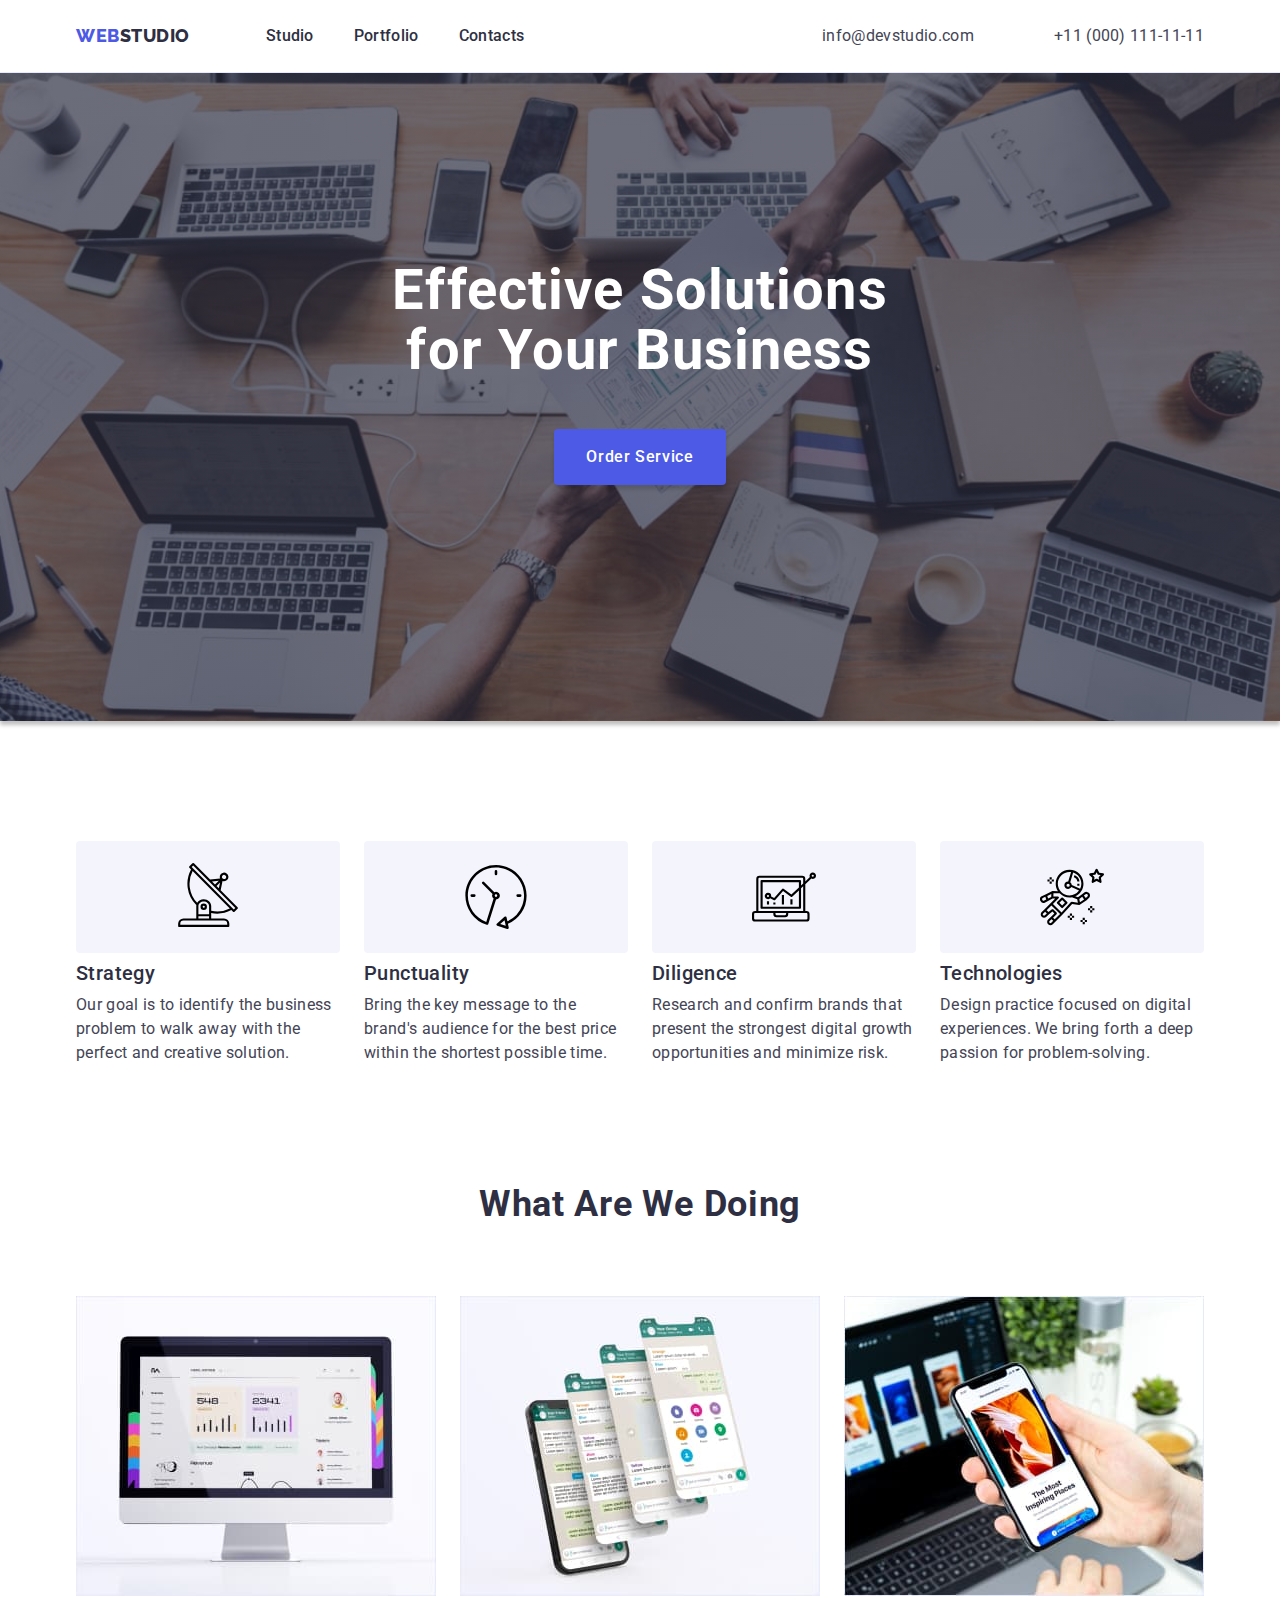
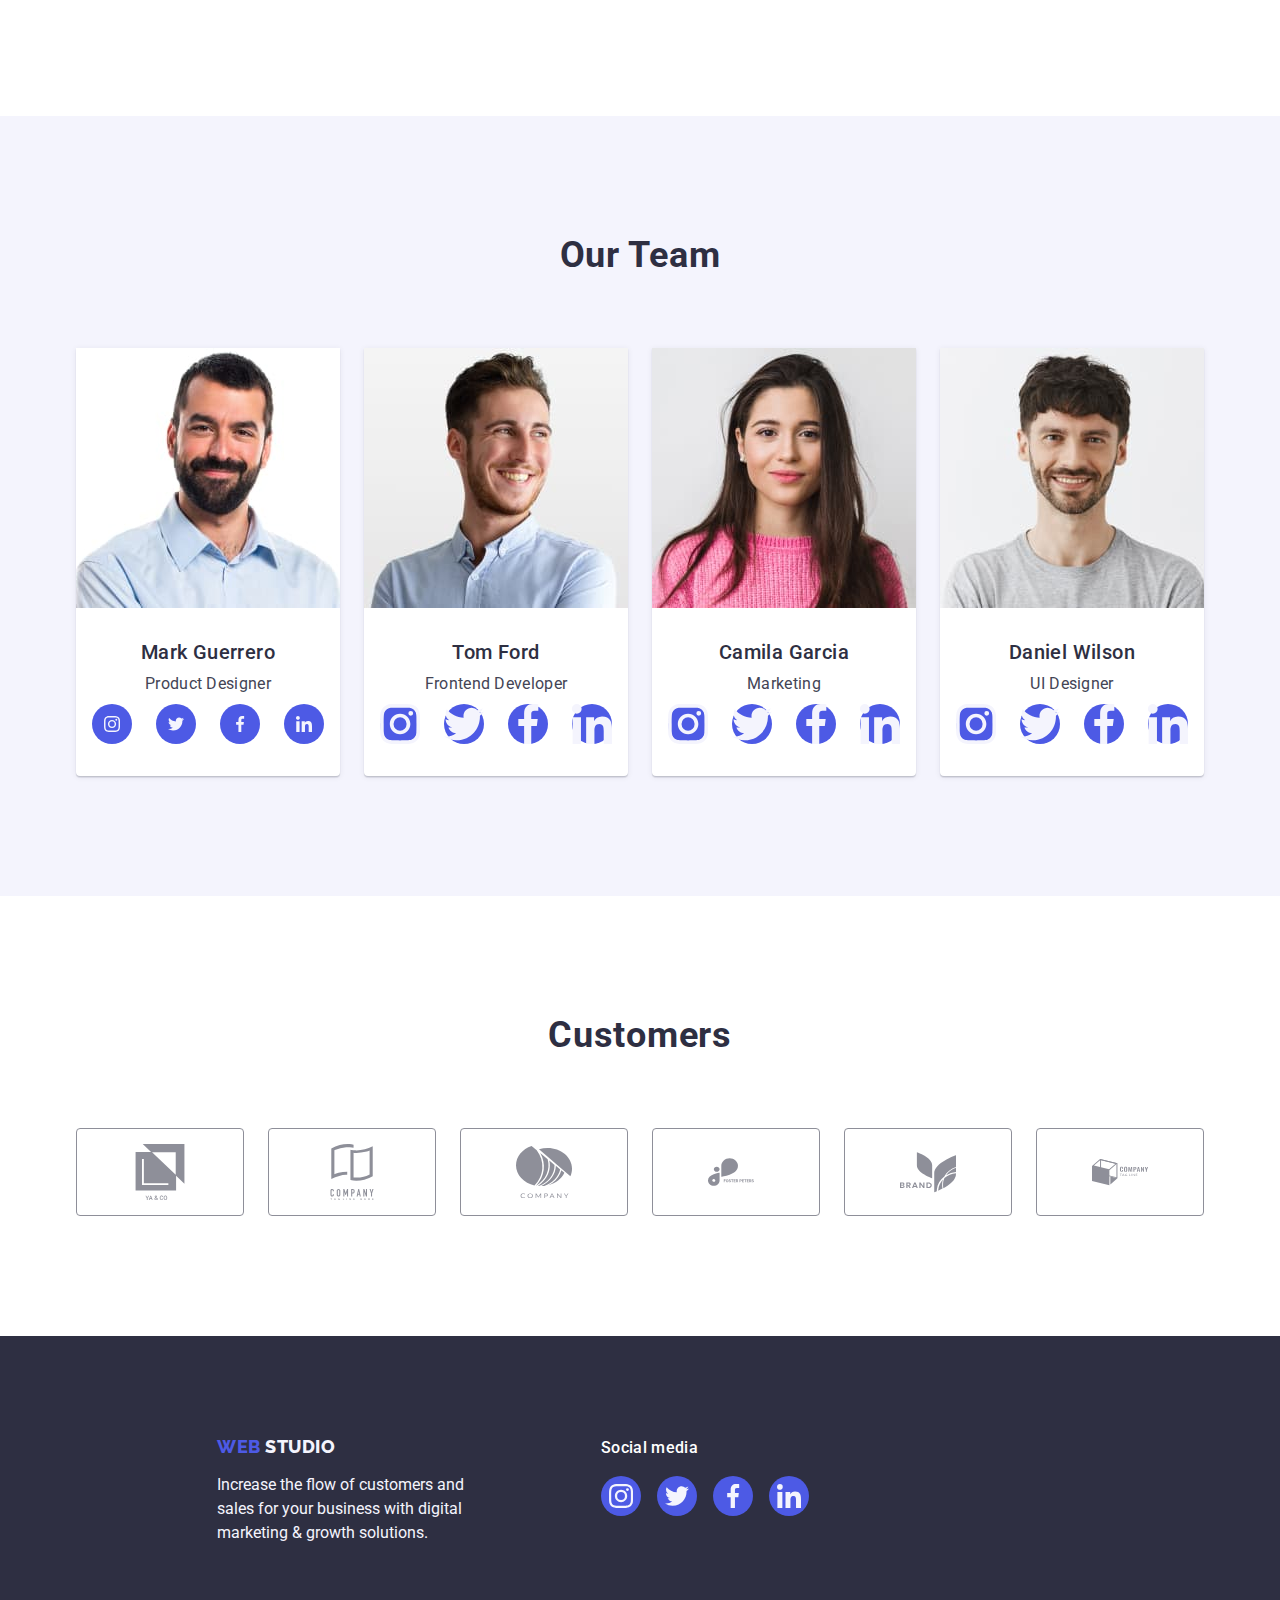
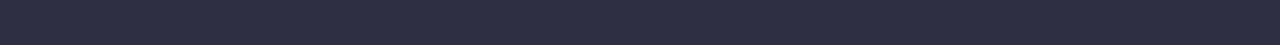
==== commit 70b4bbed: "Fixing mistakes" ====
--- a/index.html
+++ b/index.html
@@ -175,28 +175,28 @@
                 <ul class="social-list list">
                   <li class="social-list-item">
                     <a href="" class="social-list-link">
-                      <svg class="social-list-icon">
+                      <svg class="social-list-icon" width="16" height="16">
                         <use href="./images/icons.svg#icon-instagram"></use>
                       </svg>
                     </a>
                   </li>
                   <li class="social-list-item">
                     <a href="" class="social-list-link">
-                      <svg class="social-list-icon">
+                      <svg class="social-list-icon" width="16" height="16">
                         <use href="./images/icons.svg#icon-twitter"></use>
                       </svg>
                     </a>
                   </li>
                   <li class="social-list-item">
                     <a href="" class="social-list-link">
-                      <svg class="social-list-icon">
+                      <svg class="social-list-icon" width="16" height="16">
                         <use href="./images/icons.svg#icon-facebook"></use>
                       </svg>
                     </a>
                   </li>
                   <li class="social-list-item">
                     <a href="" class="social-list-link">
-                      <svg class="social-list-icon">
+                      <svg class="social-list-icon" width="16" height="16">
                         <use href="./images/icons.svg#icon-linkedin"></use>
                       </svg>
                     </a>
@@ -340,42 +340,42 @@
           <ul class="customers-list list">
             <li class="customers-list-item">
               <a href="" class="customers-list-link">
-                <svg class="customers-list-icon">
+                <svg class="customers-list-icon" width="104" height="56">
                   <use href="./images/icons.svg#icon-client-1"></use>
                 </svg>
               </a>
             </li>
             <li class="customers-list-item">
               <a href="" class="customers-list-link">
-                <svg class="customers-list-icon">
+                <svg class="customers-list-icon" width="104" height="56">
                   <use href="./images/icons.svg#icon-client-2"></use>
                 </svg>
               </a>
             </li>
             <li class="customers-list-item">
               <a href="" class="customers-list-link">
-                <svg class="customers-list-icon">
+                <svg class="customers-list-icon" width="104" height="56">
                   <use href="./images/icons.svg#icon-client-3"></use>
                 </svg>
               </a>
             </li>
             <li class="customers-list-item">
               <a href="" class="customers-list-link">
-                <svg class="customers-list-icon">
+                <svg class="customers-list-icon" width="104" height="56">
                   <use href="./images/icons.svg#icon-client-4"></use>
                 </svg>
               </a>
             </li>
             <li class="customers-list-item">
               <a href="" class="customers-list-link">
-                <svg class="customers-list-icon">
+                <svg class="customers-list-icon" width="104" height="56">
                   <use href="./images/icons.svg#icon-client-5"></use>
                 </svg>
               </a>
             </li>
             <li class="customers-list-item">
               <a href="" class="customers-list-link">
-                <svg class="customers-list-icon">
+                <svg class="customers-list-icon" width="104" height="56">
                   <use href="./images/icons.svg#icon-client-6"></use>
                 </svg>
               </a>
@@ -402,28 +402,28 @@
           <ul class="footer-social-list list">
             <li class="footer-social-list-item">
               <a href="" class="footer-social-list-link">
-                <svg class="footer-social-list-icon">
+                <svg class="footer-social-list-icon" width="24" height="24">
                   <use href="./images/icons.svg#icon-instagram"></use>
                 </svg>
               </a>
             </li>
             <li class="footer-social-list-item">
               <a href="" class="footer-social-list-link">
-                <svg class="footer-social-list-icon">
+                <svg class="footer-social-list-icon" width="24" height="24">
                   <use href="./images/icons.svg#icon-twitter"></use>
                 </svg>
               </a>
             </li>
             <li class="footer-social-list-item">
               <a href="" class="footer-social-list-link">
-                <svg class="footer-social-list-icon">
+                <svg class="footer-social-list-icon" width="24" height="24">
                   <use href="./images/icons.svg#icon-facebook"></use>
                 </svg>
               </a>
             </li>
             <li class="footer-social-list-item">
               <a href="" class="footer-social-list-link">
-                <svg class="footer-social-list-icon">
+                <svg class="footer-social-list-icon" width="24" height="24">
                   <use href="./images/icons.svg#icon-linkedin"></use>
                 </svg>
               </a>
--- a/css/styles.css
+++ b/css/styles.css
@@ -304,8 +304,6 @@
   background-color: #404bbf;
 }
 .social-list-icon {
-  width: 16px;
-  height: 16px;
   fill: #f4f4fd;
 }
 
@@ -354,16 +352,20 @@
 }
 .card {
   width: calc((100% - 48px) / 3);
+}
+.card-link {
   display: block;
 }
-.card:hover {
+
+.card-link:hover {
   box-shadow: 0px 1px 6px rgba(46, 47, 66, 0.08),
     0px 1px 1px rgba(46, 47, 66, 0.16), 0px 2px 1px rgba(46, 47, 66, 0.08);
 }
-.card:focus {
+.card-link:focus {
   box-shadow: 0px 1px 6px rgba(46, 47, 66, 0.08),
     0px 1px 1px rgba(46, 47, 66, 0.16), 0px 2px 1px rgba(46, 47, 66, 0.08);
 }
+
 .img-item {
   width: 100%;
 }
@@ -387,13 +389,12 @@
   align-items: center;
   width: 168px;
   height: 88px;
+  color: var(--customers-icon-color);
   border: 1px solid var(--customers-icon-color);
   border-radius: 4px;
 }
 .customers-list-icon {
-  width: 104px;
-  height: 56px;
-  fill: var(--customers-icon-color);
+  fill: currentColor;
 }
 .customers-list-link:hover {
   border: 1px solid #404bbf;
@@ -404,17 +405,26 @@
 .customers-list-link:hover {
   fill: #404bbf;
 }
+.customers-list-link:focus {
+  fill: #404bbf;
+}
 
 .customers-list-link:hover .customers-list-icon {
   fill: #404bbf;
 }
+.customers-list-link:focus .customers-list-icon {
+  fill: #404bbf;
+}
 
 /* Footer */
+.footer {
+  background-color: var(--secondary-color);
+}
 .container-footer {
   display: flex;
   align-items: baseline;
+
   padding: 100px 0 100px;
-  background-color: var(--secondary-color);
 }
 .footer-wrapper {
   margin-left: 156px;
@@ -433,9 +443,7 @@
 .logo-studio-light {
   color: #f4f4fd;
 }
-.social-media-block {
-  margin-left: 120px;
-}
+
 .social-media-header {
   font-weight: 500;
   font-size: 16px;
@@ -466,7 +474,5 @@
   background-color: #31d0aa;
 }
 .footer-social-list-icon {
-  width: 24px;
-  height: 24px;
   fill: var(--icon-fill-color);
 }
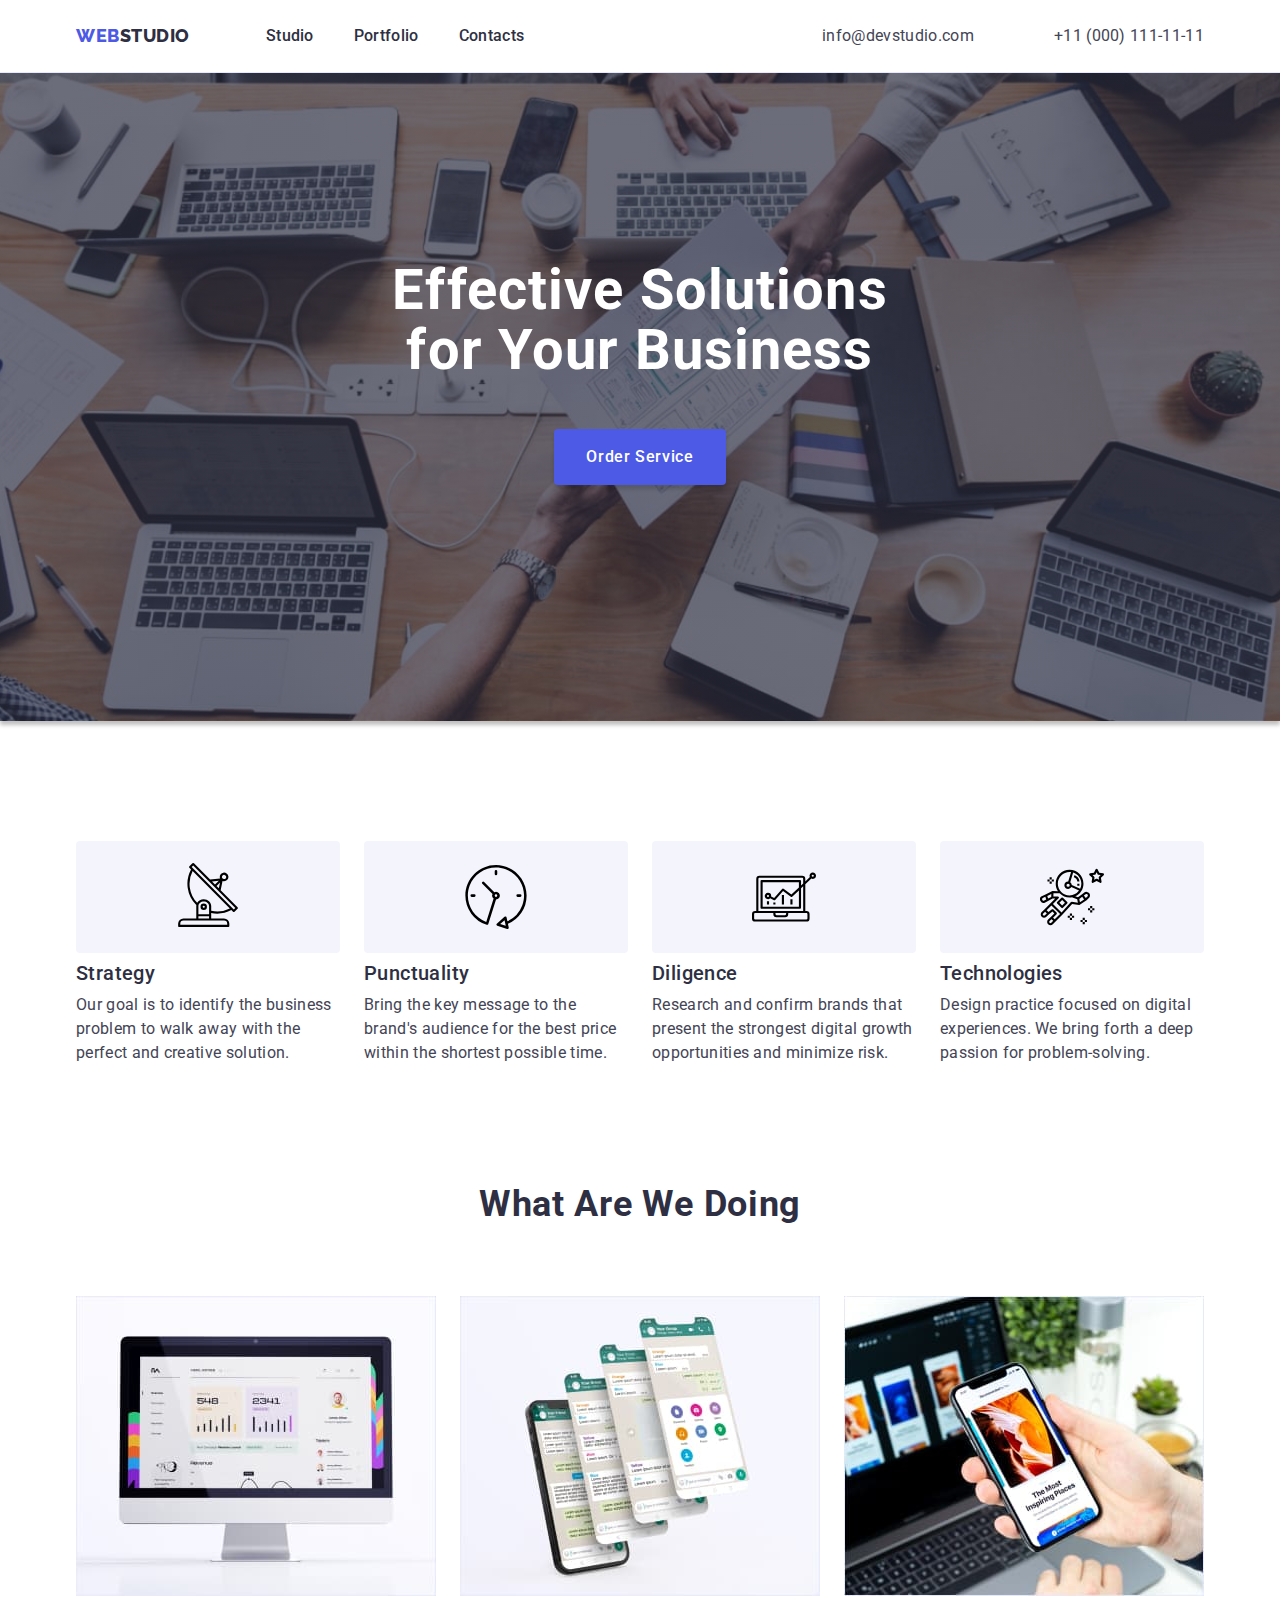
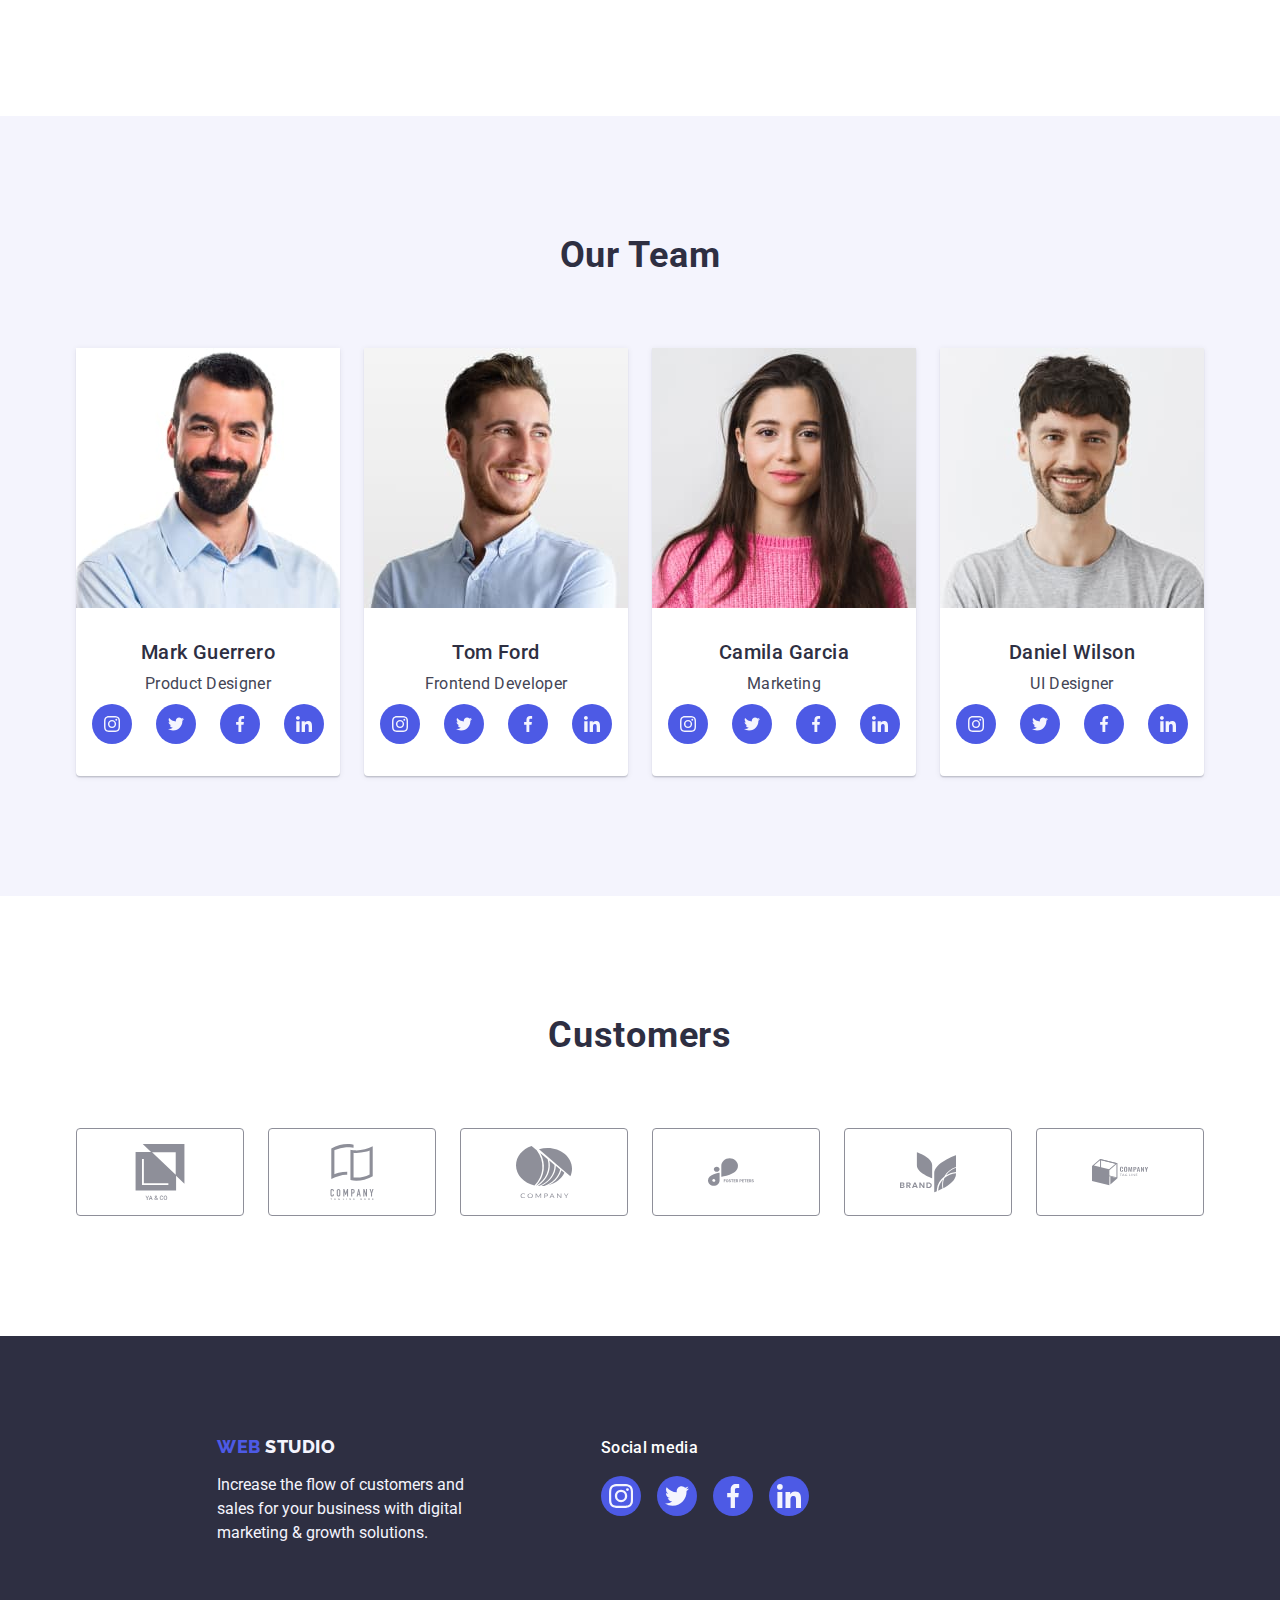
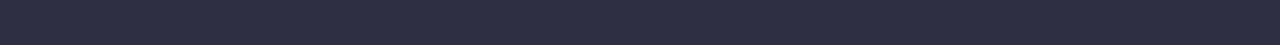
==== commit 40b76816: "Added icon size" ====
--- a/index.html
+++ b/index.html
@@ -217,28 +217,28 @@
                 <ul class="social-list list">
                   <li class="social-list-item">
                     <a href="" class="social-list-link">
-                      <svg class="social-list-icon">
+                      <svg class="social-list-icon" width="16" height="16">
                         <use href="./images/icons.svg#icon-instagram"></use>
                       </svg>
                     </a>
                   </li>
                   <li class="social-list-item">
                     <a href="" class="social-list-link">
-                      <svg class="social-list-icon">
+                      <svg class="social-list-icon" width="16" height="16">
                         <use href="./images/icons.svg#icon-twitter"></use>
                       </svg>
                     </a>
                   </li>
                   <li class="social-list-item">
                     <a href="" class="social-list-link">
-                      <svg class="social-list-icon">
+                      <svg class="social-list-icon" width="16" height="16">
                         <use href="./images/icons.svg#icon-facebook"></use>
                       </svg>
                     </a>
                   </li>
                   <li class="social-list-item">
                     <a href="" class="social-list-link">
-                      <svg class="social-list-icon">
+                      <svg class="social-list-icon" width="16" height="16">
                         <use href="./images/icons.svg#icon-linkedin"></use>
                       </svg>
                     </a>
@@ -259,28 +259,28 @@
                 <ul class="social-list list">
                   <li class="social-list-item">
                     <a href="" class="social-list-link">
-                      <svg class="social-list-icon">
+                      <svg class="social-list-icon" width="16" height="16">
                         <use href="./images/icons.svg#icon-instagram"></use>
                       </svg>
                     </a>
                   </li>
                   <li class="social-list-item">
                     <a href="" class="social-list-link">
-                      <svg class="social-list-icon">
+                      <svg class="social-list-icon" width="16" height="16">
                         <use href="./images/icons.svg#icon-twitter"></use>
                       </svg>
                     </a>
                   </li>
                   <li class="social-list-item">
                     <a href="" class="social-list-link">
-                      <svg class="social-list-icon">
+                      <svg class="social-list-icon" width="16" height="16">
                         <use href="./images/icons.svg#icon-facebook"></use>
                       </svg>
                     </a>
                   </li>
                   <li class="social-list-item">
                     <a href="" class="social-list-link">
-                      <svg class="social-list-icon">
+                      <svg class="social-list-icon" width="16" height="16">
                         <use href="./images/icons.svg#icon-linkedin"></use>
                       </svg>
                     </a>
@@ -301,28 +301,28 @@
                 <ul class="social-list list">
                   <li class="social-list-item">
                     <a href="" class="social-list-link">
-                      <svg class="social-list-icon">
+                      <svg class="social-list-icon" width="16" height="16">
                         <use href="./images/icons.svg#icon-instagram"></use>
                       </svg>
                     </a>
                   </li>
                   <li class="social-list-item">
                     <a href="" class="social-list-link">
-                      <svg class="social-list-icon">
+                      <svg class="social-list-icon" width="16" height="16">
                         <use href="./images/icons.svg#icon-twitter"></use>
                       </svg>
                     </a>
                   </li>
                   <li class="social-list-item">
                     <a href="" class="social-list-link">
-                      <svg class="social-list-icon">
+                      <svg class="social-list-icon" width="16" height="16">
                         <use href="./images/icons.svg#icon-facebook"></use>
                       </svg>
                     </a>
                   </li>
                   <li class="social-list-item">
                     <a href="" class="social-list-link">
-                      <svg class="social-list-icon">
+                      <svg class="social-list-icon" width="16" height="16">
                         <use href="./images/icons.svg#icon-linkedin"></use>
                       </svg>
                     </a>
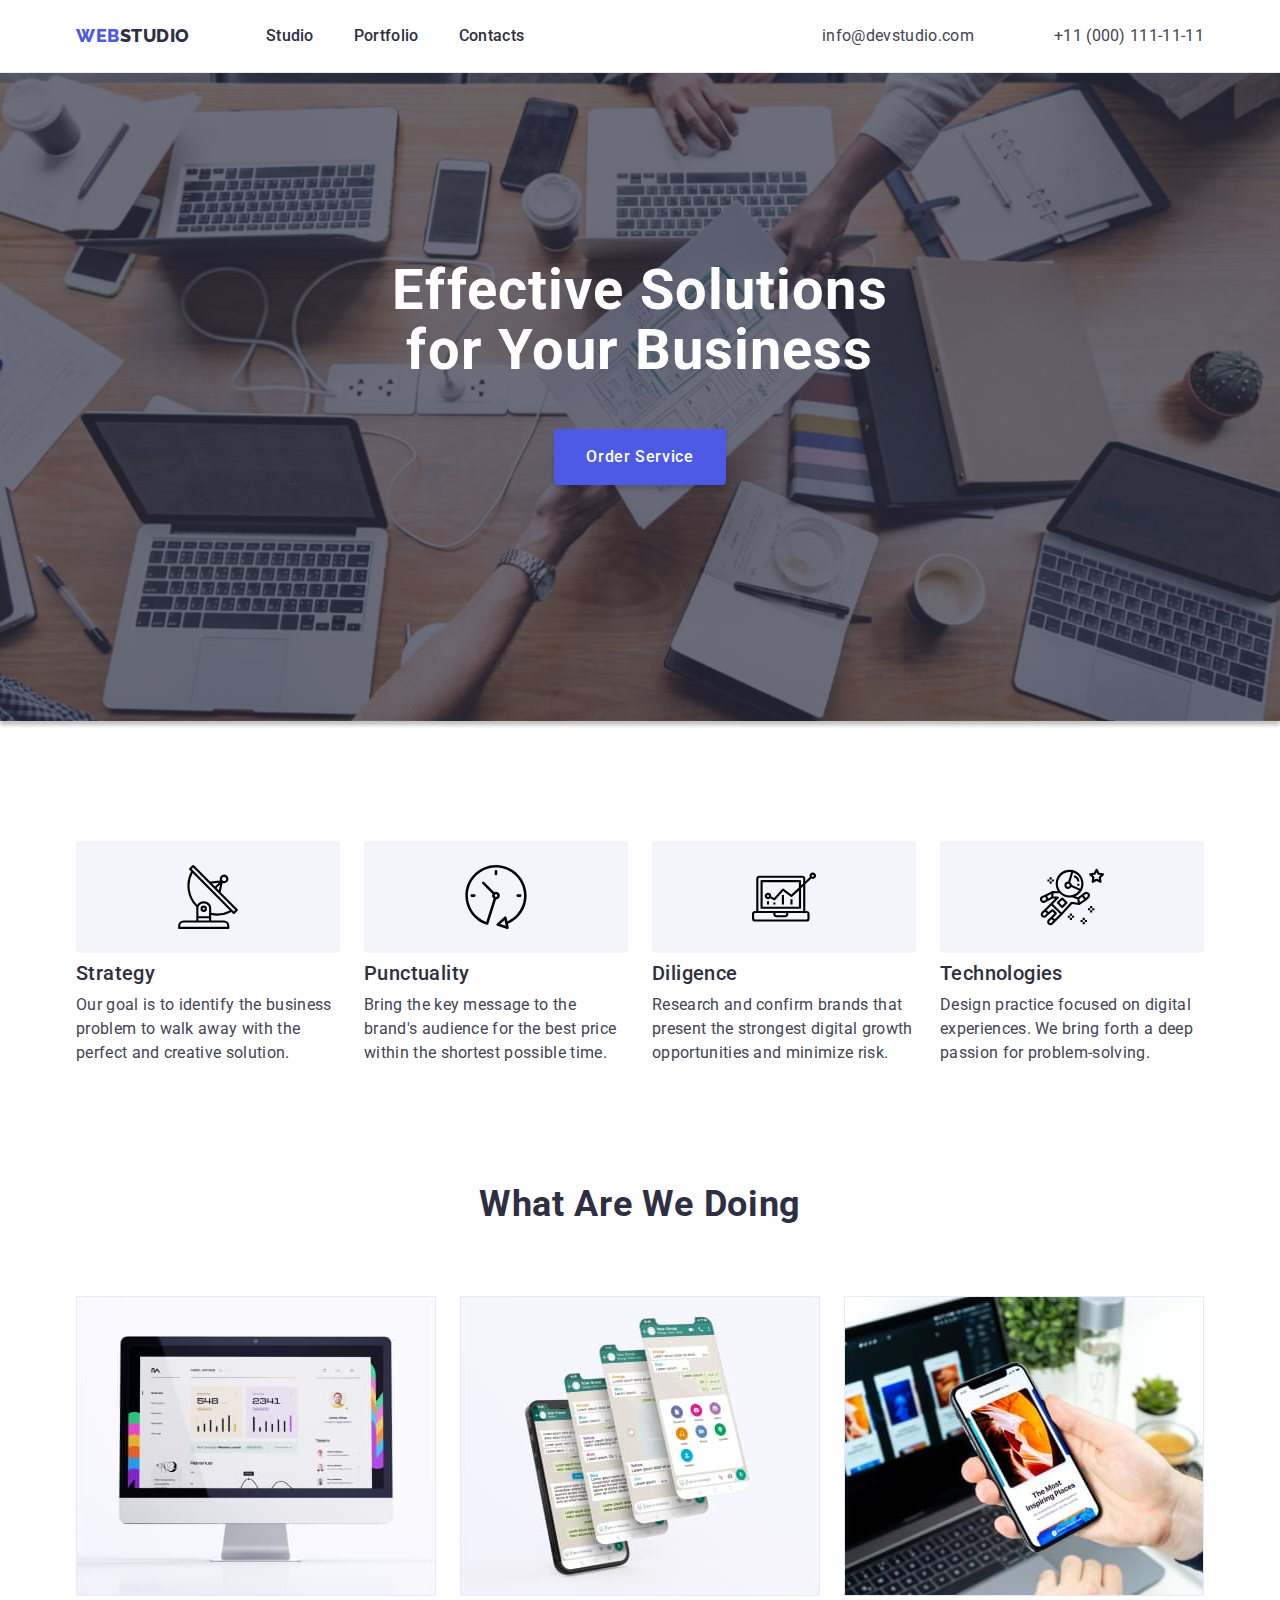
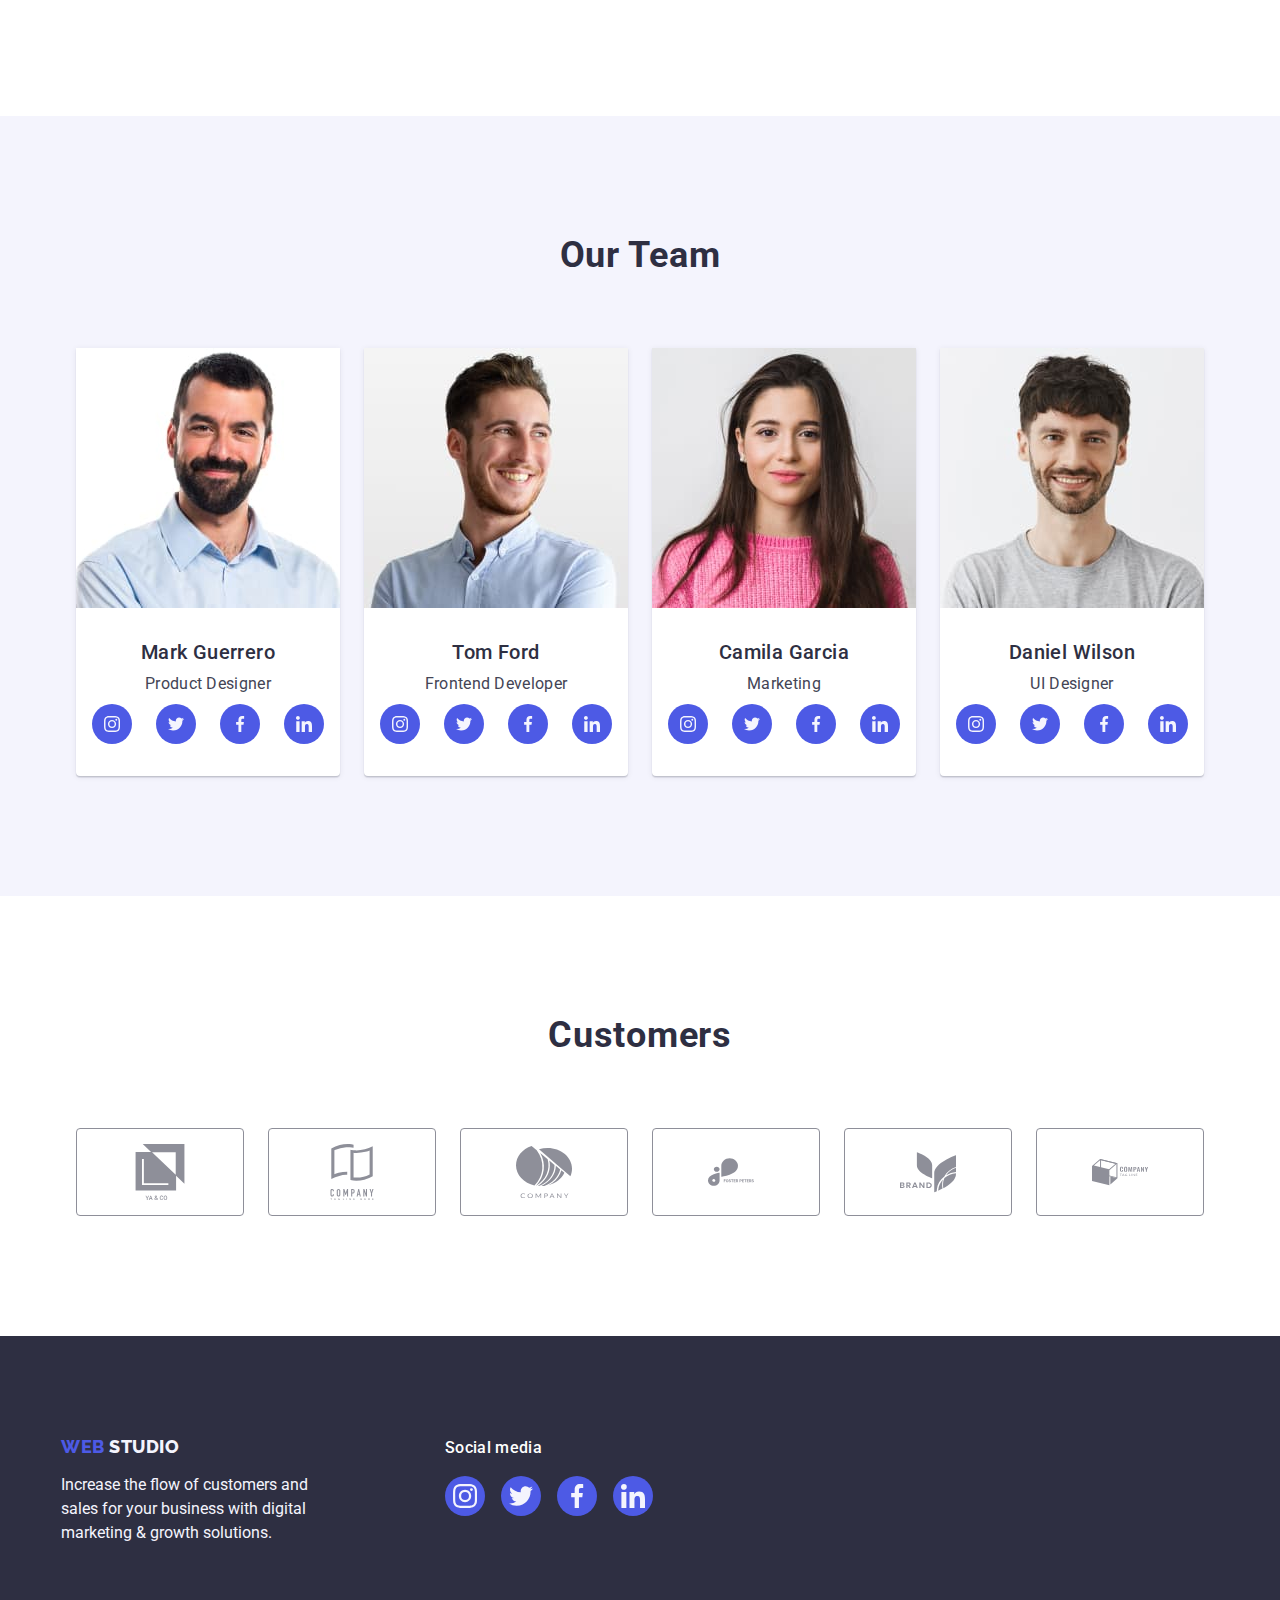
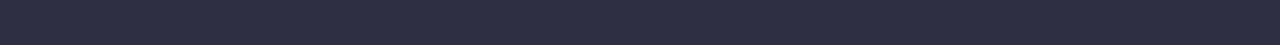
==== commit 693ed628: "Fixing mistakes" ====
--- a/index.html
+++ b/index.html
@@ -70,12 +70,10 @@
 
           <ul class="work list">
             <li class="work-item">
-              <div class="work-item-link">
-                <a href="" class="item-link">
-                  <svg class="work-item-icon">
-                    <use href="./images/icons.svg#icon-antenna"></use>
-                  </svg>
-                </a>
+              <div class="work-item-picture">
+                <svg class="work-item-icon" width="64" height="64">
+                  <use href="./images/icons.svg#icon-antenna"></use>
+                </svg>
               </div>
               <h3 class="second-header">Strategy</h3>
               <p class="describtion">
@@ -84,11 +82,11 @@
               </p>
             </li>
             <li class="work-item">
-              <a href="" class="work-item-link">
-                <svg class="work-item-icon">
+              <div class="work-item-picture">
+                <svg class="work-item-icon" width="64" height="64">
                   <use href="./images/icons.svg#icon-clock"></use>
                 </svg>
-              </a>
+              </div>
               <h3 class="second-header">Punctuality</h3>
               <p class="describtion">
                 Bring the key message to the brand's audience for the best price
@@ -96,11 +94,11 @@
               </p>
             </li>
             <li class="work-item">
-              <a href="" class="work-item-link">
-                <svg class="work-item-icon">
+              <div class="work-item-picture">
+                <svg class="work-item-icon" width="64" height="64">
                   <use href="./images/icons.svg#icon-diagram"></use>
                 </svg>
-              </a>
+              </div>
               <h3 class="second-header">Diligence</h3>
               <p class="describtion">
                 Research and confirm brands that present the strongest digital
@@ -108,11 +106,12 @@
               </p>
             </li>
             <li class="work-item">
-              <a href="" class="work-item-link">
-                <svg class="work-item-icon">
+              <div class="work-item-picture">
+                <svg class="work-item-icon" width="64" height="64">
                   <use href="./images/icons.svg#icon-astronaut"></use>
                 </svg>
-              </a>
+              </div>
+
               <h3 class="second-header">Technologies</h3>
               <p class="describtion">
                 Design practice focused on digital experiences. We bring forth a
--- a/css/styles.css
+++ b/css/styles.css
@@ -229,7 +229,7 @@
 .work-item {
   flex-basis: calc((100% - 72px) / 4);
 }
-.work-item-link {
+.work-item-picture {
   display: flex;
   justify-content: center;
   align-items: center;
@@ -238,10 +238,6 @@
   background-color: #f4f4fd;
   border-radius: 4px;
   margin-bottom: 8px;
-}
-.work-item-icon {
-  width: 64px;
-  height: 64px;
 }
 
 /* Section 3 */
@@ -423,13 +419,10 @@
 .container-footer {
   display: flex;
   align-items: baseline;
-
   padding: 100px 0 100px;
 }
 .footer-wrapper {
-  margin-left: 156px;
   margin-right: 120px;
-  text-align: left;
   width: 264px;
 }
 .logo-footer {
